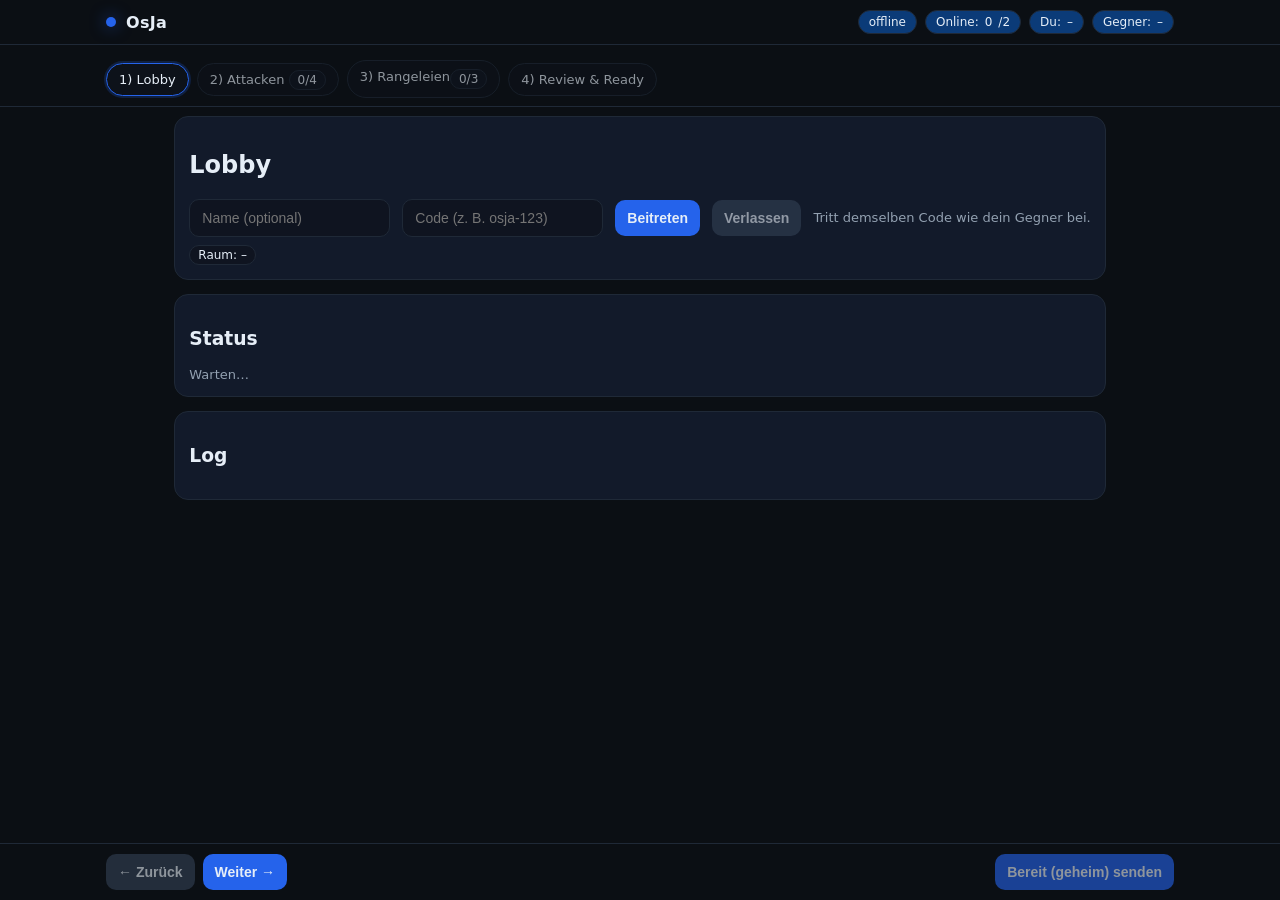
==== index.html @ 05471a97 "Update index.html" ====
<!doctype html>
<html lang="de">
<head>
  <meta charset="utf-8" />
  <meta name="viewport" content="width=device-width,initial-scale=1,viewport-fit=cover" />
  <title>OsJa – Auswahl (Step Flow, Responsive)</title>
  <script src="https://cdn.ably.com/lib/ably.min-1.js"></script>
  <style>
    :root{
      --bg:#0b0f14; --panel:#0f1420; --panel2:#121a2a; --muted:#93a1b1; --line:#1f2937;
      --ok:#86efac; --warn:#facc15; --err:#fca5a5; --primary:#2563eb; --chip:#0b3b78; --accent:#38bdf8;
      --max:1100px;
    }
    *{box-sizing:border-box}
    html,body{margin:0;background:var(--bg);color:#e6eef7;font-family:system-ui,-apple-system,Segoe UI,Roboto,Helvetica,Arial,sans-serif}
    a{color:var(--accent)}
    .app{min-height:100dvh;display:flex;flex-direction:column}
    /* Topbar */
    .topbar{position:sticky;top:0;z-index:10;background:linear-gradient(180deg,#0b0f14 0%,rgba(11,15,20,.92) 100%);border-bottom:1px solid var(--line)}
    .topwrap{display:flex;gap:12px;align-items:center;justify-content:space-between;max-width:var(--max);margin:0 auto;padding:10px 16px}
    .brand{display:flex;align-items:center;gap:10px;font-weight:700;letter-spacing:.3px}
    .dot{width:10px;height:10px;border-radius:50%;background:var(--primary);box-shadow:0 0 16px rgba(37,99,235,.6)}
    .rightbadges{display:flex;gap:8px;flex-wrap:wrap}
    .badge{display:inline-flex;align-items:center;gap:6px;padding:4px 10px;border-radius:999px;font-size:12px;background:var(--chip);border:1px solid var(--line)}
    /* Stepper / Nav */
    .stepnav{position:sticky;top:52px;z-index:9;background:linear-gradient(180deg,#0b0f14 0%,rgba(11,15,20,.92) 100%);border-bottom:1px solid var(--line)}
    .steprow{max-width:var(--max);margin:0 auto;display:flex;gap:8px;align-items:center;padding:8px 16px;overflow:auto}
    .step{flex:0 0 auto;padding:8px 12px;border:1px solid var(--line);border-radius:999px;background:#0d121a;font-size:13px;opacity:.6;cursor:pointer;white-space:nowrap}
    .step.active{opacity:1;border-color:var(--primary);box-shadow:0 0 0 2px rgba(37,99,235,.2)}
    .step.done{opacity:.9}
    /* Content screens */
    .content{flex:1;max-width:var(--max);margin:0 auto;padding:16px}
    .screen{display:none;animation:fade .15s ease}
    .screen.active{display:block}
    @keyframes fade{from{opacity:0}to{opacity:1}}
    /* Panels & controls */
    .panel{background:var(--panel2);border:1px solid var(--line);border-radius:14px;padding:14px;margin-bottom:14px}
    .row{display:flex;gap:8px;align-items:center;flex-wrap:wrap}
    input,button,select{padding:10px 12px;border-radius:10px;border:1px solid var(--line);background:var(--panel);color:#e6eef7;font-size:14px}
    button{background:var(--primary);border:0;cursor:pointer;font-weight:600}
    button.secondary{background:#334155}
    button.ghost{background:transparent;border:1px dashed var(--line)}
    button:disabled{opacity:.6;cursor:not-allowed}
    .chips{display:flex;gap:6px;flex-wrap:wrap}
    .chip{font-size:11px;padding:3px 7px;border:1px solid var(--line);border-radius:999px;background:#0b3b78}
    .pill{padding:2px 8px;border:1px solid var(--line);border-radius:999px;background:#0f1420;font-size:12px}
    .help{color:var(--muted);font-size:13px}
    /* Cards Grid */
    .filters{display:flex;gap:8px;align-items:center;margin-bottom:10px;flex-wrap:wrap;position:sticky;top:calc(52px + 42px); /* below stepper */ z-index:8;background:linear-gradient(180deg,#121a2a 0%,rgba(18,26,42,.6) 100%);padding:8px;border:1px solid var(--line);border-radius:10px}
    .grid{display:grid;grid-template-columns:repeat(auto-fill,minmax(220px,1fr));gap:8px}
    .card{background:#0d121a;border:1px solid var(--line);border-radius:12px;padding:10px;display:flex;gap:10px;align-items:flex-start}
    .card input[type="checkbox"]{margin-top:2px}
    .card .title{font-weight:700;font-size:14px}
    .card .tags{display:flex;gap:6px;flex-wrap:wrap;margin-top:4px}
    .card .desc{color:var(--muted);font-size:12px;margin-top:6px;display:none}
    .card .more{font-size:12px;color:var(--accent);cursor:pointer;margin-top:6px}
    .ok{color:var(--ok)} .warn{color:var(--warn)} .err{color:var(--err)}
    /* Footer actions for mobile */
    .footerbar{position:sticky;bottom:0;z-index:10;background:linear-gradient(0deg,#0b0f14 0%,rgba(11,15,20,.92) 100%);border-top:1px solid var(--line)}
    .footerwrap{max-width:var(--max);margin:0 auto;display:flex;gap:8px;align-items:center;justify-content:space-between;padding:10px 16px;flex-wrap:wrap}
    /* Responsive tweaks */
    @media (max-width:720px){
      .grid{grid-template-columns:repeat(auto-fill,minmax(170px,1fr))}
      input,button{font-size:13px}
    }
  </style>
</head>
<body>
<div class="app">
  <!-- Topbar -->
  <div class="topbar">
    <div class="topwrap">
      <div class="brand"><span class="dot"></span> OsJa</div>
      <div class="rightbadges">
        <span class="badge" id="status">offline</span>
        <span class="badge">Online: <span id="onlineCount">0</span>/2</span>
        <span class="badge">Du: <span id="meId">–</span></span>
        <span class="badge">Gegner: <span id="opId">–</span></span>
      </div>
    </div>
  </div>

  <!-- Stepper -->
  <div class="stepnav">
    <div class="steprow" id="stepper">
      <div class="step active" data-go="0">1) Lobby</div>
      <div class="step" data-go="1">2) Attacken <span class="pill" id="selCount">0/4</span></div>
      <div class="step" data-go="2" id="stepRangelei">3) Rangeleien <span class="pill" id="rangeleiCount">0/3</span></div>
      <div class="step" data-go="3">4) Review & Ready</div>
    </div>
  </div>

  <!-- Content -->
  <main class="content">
    <!-- Screen 0: Lobby -->
    <section class="screen active" data-step="0">
      <div class="panel">
        <h2>Lobby</h2>
        <div class="row" style="gap:12px">
          <input id="name" placeholder="Name (optional)" />
          <input id="code" placeholder="Code (z. B. osja-123)" />
          <button id="join">Beitreten</button>
          <button id="leave" class="secondary" disabled>Verlassen</button>
          <span class="help">Tritt demselben Code wie dein Gegner bei.</span>
        </div>
        <div class="row" style="margin-top:8px">
          <div class="pill">Raum: <span id="roomInfo">–</span></div>
        </div>
      </div>
      <div class="panel">
        <h3>Status</h3>
        <div id="readyState" class="help">Warten…</div>
      </div>
      <div class="panel">
        <h3>Log</h3>
        <div id="log" class="help" style="max-height:220px;overflow:auto"></div>
      </div>
    </section>

    <!-- Screen 1: Attacken -->
    <section class="screen" data-step="1">
      <div class="panel">
        <div class="row" style="justify-content:space-between">
          <h2>Attacken auswählen</h2>
          <div class="chips">
            <span class="chip" id="slotsInfo" style="display:none">VA: +2 Slots</span>
          </div>
        </div>
        <div class="filters">
          <input id="filter" placeholder="Attacken filtern…" style="flex:1" />
          <label class="row"><input type="checkbox" id="onlyPassiv"/><span>nur Passiv</span></label>
          <label class="row"><input type="checkbox" id="onlyExtra"/><span>nur Extra</span></label>
          <label class="row"><input type="checkbox" id="onlySchnell"/><span>nur Schnell</span></label>
          <button id="clearSel" class="ghost" disabled>Auswahl löschen</button>
        </div>
        <div id="attacks" class="grid"></div>
      </div>
    </section>

    <!-- Screen 2: Rangeleien (nur wenn nötig) -->
    <section class="screen" data-step="2">
      <div class="panel" id="rangeleiGate" style="display:none">
        <h2>Rangeleien</h2>
        <div class="help">Du hast <b>Immer vorbereitet</b> gewählt. Wähle genau drei Rangeleien.</div>
        <div class="filters">
          <input id="rangeleiFilter" placeholder="Rangeleien filtern…" style="flex:1" />
        </div>
        <div id="rangeleis" class="grid"></div>
      </div>
      <div class="panel" id="rangeleiHint">
        <h2>Keine Rangeleien nötig</h2>
        <div class="help">Der Schritt wird übersprungen, da <b>Immer vorbereitet</b> nicht ausgewählt ist.</div>
      </div>
    </section>

    <!-- Screen 3: Review & Ready -->
    <section class="screen" data-step="3">
      <div class="panel">
        <h2>Deine Auswahl</h2>
        <div class="row">
          <div class="pill">Attacken: <span id="reviewAttCount">0/4</span></div>
          <div class="pill">Rangeleien: <span id="reviewRanCount">0/3</span></div>
        </div>
        <div style="display:grid;grid-template-columns:1fr 1fr;gap:12px;margin-top:10px">
          <div>
            <h3>Attacken</h3>
            <ol id="reviewAtt" class="help"></ol>
          </div>
          <div>
            <h3>Rangeleien</h3>
            <ol id="reviewRan" class="help"></ol>
          </div>
        </div>
      </div>
      <div class="panel">
        <h2>Passiv-Reveal (nach beidseitigem „Bereit“)</h2>
        <div class="row" style="gap:20px">
          <div style="flex:1">
            <div class="help">Deine Passivattacken</div>
            <ol id="myPassives" class="help"></ol>
          </div>
          <div style="flex:1">
            <div class="help">Gegnerische Passivattacken</div>
            <ol id="oppPassives" class="help"></ol>
          </div>
        </div>
                </div>

              <!-- NEU: Leben bezahlen -->
      <div class="panel" id="payPanel" style="display:none">
        <h2>Leben bezahlen</h2>
        <div class="row">
          <div class="pill">Startleben: <span id="startLife">500</span></div>
          <div class="pill">Minimum behalten: 200</div></div>

        <div class="row" style="gap:12px;margin-top:8px">
          <input type="range" id="paySlider" min="0" max="300" value="0" style="flex:1">
          <input type="number" id="payInput" min="0" max="300" value="0" style="width:110px">
          <div class="pill">Du bezahlst: <span id="myPayView">0</span></div>
          <div class="pill">Du behältst: <span id="myRemainView">500</span></div>
          <button id="sendPayBtn" class="secondary" disabled>Zahlung senden</button>
        </div>

        <div class="row" style="margin-top:8px;gap:16px">
          <div class="pill">Gegner zahlt: <span id="oppPayView">–</span></div>
          <div class="pill">Startspieler: <span id="starterView">–</span></div>
        </div>

        <div class="help" style="margin-top:8px">
          Regel: Beide wählen verdeckt einen Betrag ≥0, sodass mind. 200 Leben übrig bleiben.
          Wer mehr bezahlt, beginnt – bei Gleichstand zufällig. Passivattacken werden vor dem Bezahlen offenbart.
        </div>
      </div>
    </section>
  </main>

  <!-- Footer actions -->
  <div class="footerbar">
    <div class="footerwrap">
      <div class="row">
        <button class="secondary" id="prevBtn">← Zurück</button>
        <button id="nextBtn">Weiter →</button>
      </div>
      <div class="row">
        <button id="readyBtn" disabled>Bereit (geheim) senden</button>
      </div>
    </div>
  </div>
</div>

<script>
/* ==== KONFIG ==== */
const ABLY_KEY = "3wcmYg.8GQUGA:WaFbpDvdQSDdntaxL6mBMg72Om8OcOybipf-Sbs5eRc"; // Demo – öffentlich
const CHANNEL_NS = "osja";

/* ==== Daten ==== */
const ATTACKS = [
  {n:"Alles oder nichts", d:"Wähle eine deiner nicht Xmalig- und nicht Superattacken, führe sie aus und entferne sie dann. Am Ende des nächsten gegnerischen Zuges erneut ausführen.", t:["Einmalig"]},
  {n:"Alles wird gut!", d:"Belebe zwei Monster wieder.", t:["Einmalig"]},
  {n:"Bitte extra!", d:"Kontere eine Extra-Attacke.", t:["Dreimalig","Extra","Schnell"]},
  {n:"Feuerkobold", d:"Beschwöre ein 0/50 Monster mit: Bei Beschwörung 50 Schaden an ein Ziel.", t:[]},
  {n:"Feurige Waffen", d:"Erhalte in diesem Zug 10 Wut.", t:["Einmalig","Extra"]},
  {n:"Finale", d:"150 Schaden.", t:["Einmalig"]},
  {n:"Finales Ritual", d:"Verursacht die gesamte Menge an Schaden, die du in deinem eigenen Zug in diesem Spiel erhalten hast.", t:["Einmalig"]},
  {n:"Freund der Tiere", d:"Beschwöre ein 50/50 Monster.", t:[]},
  {n:"Gedankenkontrolle", d:"Gegner verrät seine Attacken. Wähle eine davon und setze sie ein (für ihn zählt der Verbrauch).", t:[]},
  {n:"Geheime Mission", d:"90 Schaden. Nicht konterbar.", t:[]},
  {n:"Gelbe Karte", d:"100 Schaden. Ist dies genau die 2. gespielte gelbe Karte (global), stattdessen 250 Schaden.", t:["Einmalig"]},
  {n:"Geschenk des Lebens", d:"Verleihe allen freundlichen Monstern +50 Leben.", t:[]},
  {n:"Gleichheit", d:"Setze die Leben des Gegners auf deine aktuellen Leben.", t:["Nicht schnell"]},
  {n:"Hartes Training", d:"Erhalte 10 Wut.", t:[]},
  {n:"Heilung", d:"Heile 100 Leben.", t:["Super3"]},
  {n:"Immer vorbereitet", d:"Wähle vor Spielbeginn 3 Rangeleien und füge sie zu deinen Attacken hinzu.", t:["Passiv"]},
  {n:"Karnickel", d:"Beschwöre drei 0/10 Monster.", t:[]},
  {n:"Konter", d:"Kontere eine Attacke.", t:["Schnell","Super3"]},
  {n:"Langsam, aber sicher", d:"10 × (Anzahl deiner erfolgreich ausgeführten Attacken) Schaden.", t:[]},
  {n:"Lebender Baum", d:"Beschwöre ein 0/150 Monster.", t:["Super2"]},
  {n:"Lebender Schild", d:"Wähle ein freundliches Monster. Verleihe ihm Spott.", t:[]},
  {n:"Lebenslehre", d:"Verleihe einem Monster eine deiner nicht Xmalig- und nicht Superattacken.", t:[]},
  {n:"Lehren", d:"Verleihe einem Charakter die Attacke: ‚100 Schaden‘.", t:[]},
  {n:"Letzter Wille", d:"5×20 Schaden.", t:["Einmalig"]},
  {n:"Letzte Chance", d:"Wenn du das nächste Mal tödlichen Schaden bekämst: negiere ihn und heile 50.", t:["Einmalig"]},
  {n:"Meister der Magie", d:"Verursacht 30 × (Anzahl ausgelöster Geheimnisse) Schaden.", t:[]},
  {n:"Metallschild", d:"Gegnerische Attacken machen 10 Schaden weniger.", t:["Passiv"]},
  {n:"Messerstich", d:"20 Schaden.", t:["Extra"]},
  {n:"Messerwürfe", d:"4×20 Schaden.", t:[]},
  {n:"Opfer", d:"Vernichte ein freundliches Monster. Alle befreundeten Charaktere erhalten seine Leben (maximale Extraleben).", t:[]},
  {n:"Prestige", d:"Erhalte alle in diesem Spiel ausgelösten Geheimnisse.", t:["Einmalig"]},
  {n:"Schnell", d:"Verleihe einer deiner Attacken in diesem Zug ‚schnell‘.", t:["Extra","Schnell"]},
  {n:"Schneller", d:"Verleihe einer Attacke ‚schnell‘ und ‚Diese Attacke kann keinem Gegner Schaden machen‘.", t:["Extra","Zweimalig","Schnell"]},
  {n:"Schneesturm", d:"Eigener Zug: Angreifer erleidet 10. Im Gegnerzug erfolgreiche Reaktionen: Gegner erleidet 10.", t:["Passiv"]},
  {n:"Schild und Schwert", d:"Verhindere 50 Schaden. Füge 50 Schaden zu.", t:["Schnell"]},
  {n:"Sicherer Schlag", d:"90 Schaden. Schaden nicht veränderbar.", t:[]},
  {n:"Sichere und geheime Mission", d:"60 Schaden. Nicht konterbar. Schaden nicht veränderbar.", t:["Schnell"]},
  {n:"Schwertschlag", d:"100 Schaden.", t:[]},
  {n:"Seelenschlag", d:"120 Schaden. Du erleidest 50 Selbstschaden.", t:[]},
  {n:"Spiegelschild", d:"Der nächste Gegner-Schaden trifft stattdessen den Gegner.", t:["Einmalig"]},
  {n:"Verführerisches Angebot", d:"Du hast 100 Leben weniger. Du kannst 2 Attacken mehr haben.", t:["Passiv"]},
  {n:"Verrat", d:"80 Schaden.", t:["Schnell"]},
  {n:"Vorbereitung", d:"Deine nächste Schaden-Attacke verursacht +30 Schaden.", t:[]},
  {n:"Wachsames Auge", d:"Gegner verrät seine Attacken; wähle eine, sie ist 2 Züge blockiert.", t:["Einmalig","Extra","Schnell"]},
  {n:"Waffen weg!", d:"Gegner führt alle seine Attacken aus; sie haben keinen Effekt (Xmalig/Super werden verbraucht).", t:["Einmalig","Extra"]},
  {n:"Wand", d:"Beschwöre ein 0/10 Monster mit Spott. Es kann nicht angreifen.", t:["Zweimalig"]},
  {n:"Wut", d:"Deine nächste Schaden-Attacke verursacht +20 Schaden.", t:["Einmalig","Extra"]},
  {n:"Über dem Horizont", d:"Erhalte 120 Leben (erhöht maximale Leben).", t:["Einmalig","Schnell"]},
  {n:"Zauberkunststück", d:"Wähle eines von drei zufälligen Geheimnissen (Nr. 1–7).", t:[]},
  {n:"Zaubertrick", d:"Erhalte ein zufälliges Geheimnis.", t:[]},
  {n:"Zellteilung", d:"Opfere eines deiner Monster. Beschwöre ein Monster mit gleichen Leben und Attacken wie das geopferte Monster am Ende deines übernächsten Zuges zweimal.", t:[]},
  {n:"Zwei Wünsche", d:"Kontere eine Attacke.", t:["Zweimalig","Schnell"]},
  {n:"Zweite Chance", d:"Deine Einmalig-Attacken sind Zweimalig.", t:["Passiv"]},
  {n:"Zyklus des Lebens", d:"Notiere/belebe Monster mit Geboren-Marke gemäß Regel.", t:["Passiv"]}
];
const RANGELEIEN = [
  {n:"Doppelter Spott", d:"Verleihe beliebig vielen Gegnern Spott.", t:["Zweimalig","Extra"]},
  {n:"Einen Schritt voraus", d:"Kontere eine Attacke, die eine deiner Attacken kontert.", t:["Zweimalig","Extra","Schnell"]},
  {n:"Gedankenkontrolle", d:"Gegner setzt die Extra-Attacke ein: ‚Füge dir selbst 60 Schaden zu‘.", t:[]},
  {n:"Geschwindigkeitstraining", d:"Verleihe einer Attacke Schnell.", t:[]},
  {n:"Grüne Karte", d:"In diesem Spiel wurde eine gelbe Karte weniger ausgespielt.", t:["Einmalig","Extra"]},
  {n:"Grüne Wiese", d:"Nicht-eigener-Zug-Attacken machen 20 weniger Schaden.", t:["Passiv"]},
  {n:"Gutes Auge", d:"Übernimm die Kontrolle über zwei zufällige Geheimnisse.", t:["Einmalig"]},
  {n:"Heilung", d:"Heile 80 Leben.", t:["Super3"]},
  {n:"Neu geboren", d:"Setze die Leben eines Gegners auf 500.", t:["Einmalig","Extra"]},
  {n:"Ruhe", d:"Alle Attacken machen ab jetzt 30 weniger Schaden und geben 30 weniger Leben.", t:["Einmalig","Schnell"]},
  {n:"Sandsturm", d:"Füge allen Gegnern 50 Schaden zu.", t:[]},
  {n:"Schuss und Schlag", d:"Wähle x∈[3..7]. Gegner A: x×10, Gegner B: (10−x)×10.", t:[]},
  {n:"Schwertschlag", d:"80 Schaden.", t:[]},
  {n:"Wachsames Auge", d:"Gegner verrät dir seine Attacken.", t:["Einmalig","Extra"]},
  {n:"Wieder normal", d:"Zerstöre eine Passivattacke.", t:["Schnell"]}
];

/* ==== UI refs ==== */
const $ = (id)=>document.getElementById(id);
const logEl=$("log"), statusEl=$("status"), roomInfoEl=$("roomInfo"), readyStateEl=$("readyState");
const nameEl=$("name"), codeEl=$("code"), joinBtn=$("join"), leaveBtn=$("leave");
const onlineCountEl=$("onlineCount"), meIdEl=$("meId"), opIdEl=$("opId");
const attacksWrap=$("attacks"), filterEl=$("filter"), selCountEl=$("selCount"), slotsInfoEl=$("slotsInfo");
const onlyPassivEl=$("onlyPassiv"), onlyExtraEl=$("onlyExtra"), onlySchnellEl=$("onlySchnell");
const readyBtn=$("readyBtn"), clearSelBtn=$("clearSel");
const rangeleisWrap=$("rangeleis"), rangeleiFilterEl=$("rangeleiFilter"), rangeleiCountEl=$("rangeleiCount");
const oppPassivesEl=$("oppPassives"), myPassivesEl=$("myPassives");
const stepper=document.getElementById('stepper');
const reviewAtt=$("reviewAtt"), reviewRan=$("reviewRan"), reviewAttCount=$("reviewAttCount"), reviewRanCount=$("reviewRanCount");
const stepRangeleiEl=$("stepRangelei");
const nextBtn=$("nextBtn"), prevBtn=$("prevBtn");
const rangeleiGate=document.getElementById('rangeleiGate'), rangeleiHint=document.getElementById('rangeleiHint');

/* ==== State ==== */
let client=null, channel=null; let myId=null, roomCode=null;
let sel = new Set();            // Attacken
let selRangelei = new Set();    // Rangeleien
let iAmReady=false, oppReady=false;
let oppPassives=[]; let myPassives=[]; let revealed=false;
let currentStep=0;
let myStartLife = 500;
let myPay = 0;
let oppPay = null;
let myRoll = null;
let oppRoll = null;
let starter = null;
let payUiShown = false;


function log(msg, cls=""){ const d=new Date().toLocaleTimeString(); const div=document.createElement('div'); if(cls)div.classList.add(cls); div.textContent=`[${d}] ${msg}`; logEl.appendChild(div); logEl.scrollTop = logEl.scrollHeight; }
const shortId=()=>Math.random().toString(36).slice(2,7);
const collator = new Intl.Collator('de', { sensitivity: 'base' });

function hasTag(a, tag){ return (a.t||[]).includes(tag); }
function isPassiveName(name){ const a=ATTACKS.find(x=>x.n===name); return a && hasTag(a,'Passiv'); }
function allowedSlots(){
  // Basis 4; support für optionale Karte „Verführerisches Angebot“ falls später ergänzt
  return 4 + (sel.has('Verführerisches Angebot') ? 2 : 0);
}
function needsRangelei(){ return sel.has('Immer vorbereitet'); }
function hasVA(){ return sel.has('Verführerisches Angebot'); }
function computeStartLife(){ return hasVA() ? 400 : 500; } // VA: -100 Leben, +2 Slots
function maxPay(){ return Math.max(0, computeStartLife() - 200); } // mind. 200 behalten


function updateCounters(){
  selCountEl.textContent = `${sel.size}/${allowedSlots()}`;
  slotsInfoEl.style.display = sel.has('Verführerisches Angebot') ? 'inline-flex' : 'none';
  rangeleiCountEl.textContent = `${selRangelei.size}/3`;
  reviewAttCount.textContent = `${sel.size}/${allowedSlots()}`;
  reviewRanCount.textContent = `${selRangelei.size}/${needsRangelei()?3:0}`;

  // ready-button nur im letzten Schritt und wenn alles passt
  const okAttacks = sel.size === allowedSlots();
  const okRangelei = needsRangelei() ? selRangelei.size === 3 : true;
  readyBtn.disabled = !(client && !iAmReady && okAttacks && okRangelei && currentStep===3);

  clearSelBtn.disabled = iAmReady || (sel.size===0 && selRangelei.size===0);

  // Step 2 sichtbar/nutzbar?
  if(needsRangelei()){
    stepRangeleiEl.style.display='inline-flex';
    rangeleiGate.style.display='';
    rangeleiHint.style.display='none';
  }else{
    rangeleiCountEl.textContent = `0/3`;
    stepRangeleiEl.style.display='inline-flex';
    rangeleiGate.style.display='none';
    rangeleiHint.style.display='';
    selRangelei.clear();
  }
}

function renderAttackCard(a){
  const wrap=document.createElement('label'); wrap.className='card';
  const cb=document.createElement('input'); cb.type='checkbox'; cb.checked=sel.has(a.n); cb.disabled=iAmReady;
  cb.addEventListener('change',()=>{
  const wasNeeds = needsRangelei(); // Zustand VOR der Änderung

  if(cb.checked){
    if(selRangelei.has(a.n)) { cb.checked=false; log('Dieser Name ist bereits als Rangelei ausgewählt.', 'warn'); return; }
    if(sel.size >= allowedSlots()) { cb.checked=false; log('Attacken-Slots voll.', 'warn'); return; }
    sel.add(a.n);
  } else {
    sel.delete(a.n);
  }

  // WICHTIG: Wenn "Immer vorbereitet" (de)aktiviert wurde, Rangeleien sofort neu bauen
  if (a.n === 'Immer vorbereitet' && wasNeeds !== needsRangelei()) {
    if(!needsRangelei()) selRangelei.clear();
    renderRangeleis();
  }

  renderReviewLists();
  updateCounters();
});
  const box=document.createElement('div');
  const title=document.createElement('div'); title.className='title'; title.textContent=a.n;
  const tags=document.createElement('div'); tags.className='tags'; (a.t||[]).forEach(t=>{ const chip=document.createElement('span'); chip.className='chip'; chip.textContent=t; tags.appendChild(chip); });
  const desc=document.createElement('div'); desc.className='desc'; desc.textContent=a.d||'';
  const more=document.createElement('div'); more.className='more'; more.textContent='Was macht diese Attacke?';
  more.addEventListener('click',()=>{ desc.style.display = (desc.style.display==='block')? 'none':'block'; });
  box.appendChild(title); box.appendChild(tags); box.appendChild(more); box.appendChild(desc);
  wrap.appendChild(cb); wrap.appendChild(box);
  return wrap;
}

function renderAttacks(){
  const f=(filterEl.value||'').trim().toLowerCase();
  attacksWrap.innerHTML='';
  let list = ATTACKS.filter(a=>a.n.toLowerCase().includes(f));
  if(onlyPassivEl.checked) list=list.filter(a=>hasTag(a,'Passiv'));
  if(onlyExtraEl.checked) list=list.filter(a=>hasTag(a,'Extra'));
  if(onlySchnellEl.checked) list=list.filter(a=>hasTag(a,'Schnell'));
  list.sort((a,b)=>collator.compare(a.n,b.n));
  list.forEach(a=>attacksWrap.appendChild(renderAttackCard(a)));
  updateCounters();
}

function renderRangeleis(){
  const f=(rangeleiFilterEl?.value||'').trim().toLowerCase();
  rangeleisWrap.innerHTML='';
  let list = RANGELEIEN.filter(a=>a.n.toLowerCase().includes(f));
  list.sort((a,b)=>collator.compare(a.n,b.n));
  list.forEach(a=>{
    const row=document.createElement('label'); row.className='card';
    const cb=document.createElement('input'); cb.type='checkbox'; cb.checked=selRangelei.has(a.n); cb.disabled=iAmReady || !needsRangelei();
    cb.addEventListener('change',()=>{
      if(!needsRangelei()){ cb.checked=false; log('Rangeleien nur mit "Immer vorbereitet".', 'warn'); return; }
      if(cb.checked){
        if(sel.has(a.n)) { cb.checked=false; log('Dieser Name ist bereits als Attacke ausgewählt.', 'warn'); return; }
        if(selRangelei.size>=3){ cb.checked=false; log('Du kannst genau 3 Rangeleien wählen.', 'warn'); return; }
        selRangelei.add(a.n);
      } else { selRangelei.delete(a.n); }
      renderReviewLists();
      updateCounters();
    });
    const box=document.createElement('div');
    const title=document.createElement('div'); title.className='title'; title.textContent=a.n;
    const tags=document.createElement('div'); tags.className='tags'; (a.t||[]).forEach(t=>{ const chip=document.createElement('span'); chip.className='chip'; chip.textContent=t; tags.appendChild(chip); });
    const desc=document.createElement('div'); desc.className='desc'; desc.textContent=a.d||'';
    const more=document.createElement('div'); more.className='more'; more.textContent='Was macht diese Rangelei?';
    more.addEventListener('click',()=>{ desc.style.display = (desc.style.display==='block')? 'none':'block'; });
    box.appendChild(title); box.appendChild(tags); box.appendChild(more); box.appendChild(desc);
    row.appendChild(cb); row.appendChild(box);
    rangeleisWrap.appendChild(row);
  });
  updateCounters();
}

function listPassivesFromSelection(set){ return [...set].filter(isPassiveName); }

function renderReviewLists(){
  reviewAtt.innerHTML=''; reviewRan.innerHTML='';
  [...sel].sort((a,b)=>collator.compare(a,b)).forEach(n=>{ const li=document.createElement('li'); li.textContent=n; reviewAtt.appendChild(li); });
  [...selRangelei].sort((a,b)=>collator.compare(a,b)).forEach(n=>{ const li=document.createElement('li'); li.textContent=n; reviewRan.appendChild(li); });
}

/* ==== Steps ==== */
const screens=[...document.querySelectorAll('.screen')];
const stepButtons=[...document.querySelectorAll('.step')];

function gotoStep(idx){
  currentStep = Math.max(0, Math.min(idx, 3));

  // Screens/Stepper umschalten
  screens.forEach(s=>s.classList.toggle('active', Number(s.dataset.step)===currentStep));
  stepButtons.forEach((b,i)=>{
    b.classList.toggle('active', i===currentStep);
    b.classList.toggle('done', i<currentStep);
  });

  // Buttons
  prevBtn.disabled = currentStep===0;
  nextBtn.textContent = currentStep===3 ? "Fertig" : "Weiter →";

  // WICHTIG: Beim Betreten von Schritt 2 Rangeleien neu rendern
  if (currentStep === 2) renderRangeleis();

  // Review/Counter aktualisieren
  renderReviewLists();
  updateCounters();
}

stepper.addEventListener('click', (e)=>{
  const el=e.target.closest('.step'); if(!el) return;
  gotoStep(Number(el.dataset.go||0));
});

prevBtn.addEventListener('click', ()=> gotoStep(currentStep-1));
nextBtn.addEventListener('click', ()=>{
  if(currentStep===1 && needsRangelei()){
    gotoStep(2);
  }else if(currentStep===2 && !needsRangelei()){
    gotoStep(3);
  }else{
    gotoStep(Math.min(3, currentStep+1));
  }
});

/* ==== Ably / Lobby ==== */
let presencePoll=null;

async function refreshPresence(){
  if(!channel) return;
  try{
    const res = await channel.presence.get();
    const members = Array.isArray(res)? res : (res?.items||[]);
    onlineCountEl.textContent = String(members.length);
    const opp = members.find(m=>m.clientId!==myId);
    opIdEl.textContent = opp?.clientId || '–';
    oppReady = !!(opp && opp.data && opp.data.ready===true);
    readyStateEl.textContent = iAmReady && oppReady ? 'Beide bereit (Passiv-Reveal folgt)…' : iAmReady ? 'Du bist bereit. Warte auf Gegner…' : oppReady ? 'Gegner ist bereit. Wähle deine Auswahl…' : 'Warten…';
    await maybeRevealPassives();
  }catch(e){ log('Presence get Fehler: '+(e?.message||e),'err'); }
}

async function maybeRevealPassives(){
  if(revealed || !channel) return;
  try{
    const res = await channel.presence.get();
    const members = Array.isArray(res)? res : (res?.items||[]);
    const bothReady = members.length===2 && members.every(m=>m.data && m.data.ready===true);
    if(!bothReady) return;
    revealed=true;
    myPassives = listPassivesFromSelection(sel);
    await channel.publish('passives_reveal', { playerId: myId, passives: myPassives });
    renderPassivesLists();
    log('Passivattacken offenbart.', 'ok');
    showPayPanelIfReady();
  }catch(e){ log('Reveal Fehler: '+(e?.message||e),'err'); }
}

function renderPassivesLists(){
  myPassivesEl.innerHTML=''; oppPassivesEl.innerHTML='';
  myPassives.forEach(n=>{ const li=document.createElement('li'); li.textContent=n; myPassivesEl.appendChild(li); });
  oppPassives.forEach(n=>{ const li=document.createElement('li'); li.textContent=n; oppPassivesEl.appendChild(li); });
}

function updatePayViews(){
  const remain = myStartLife - myPay;
  $("myPayView").textContent = String(myPay);
  $("myRemainView").textContent = String(remain);
}

function showPayPanelIfReady(){
  // erst nach beidseitigem Ready + Passiv-Reveal anzeigen
  if (!revealed || payUiShown === true) return;
  payUiShown = true;

  myStartLife = computeStartLife();
  $("startLife").textContent = String(myStartLife);

  const m = maxPay();
  const slider = $("paySlider");
  const num = $("payInput");
  slider.max = m; num.max = m;

  myPay = Math.min(myPay, m);
  slider.value = String(myPay);
  num.value = String(myPay);

  updatePayViews();
  $("payPanel").style.display = "";
  $("sendPayBtn").disabled = false;
}

function tryResolveStarter(){
  // brauchen: meine Zahlung + Wurf + gegnerische Zahlung + Wurf
  if (myRoll == null || oppRoll == null || oppPay == null) return;

  const me = myPay;
  const op = oppPay;
  let who;

  if (me > op) who = myId;
  else if (me < op) who = 'op';
  else {
    // Gleichstand: zufällig per Roll; Fallback clientId
    if (myRoll > oppRoll) who = myId;
    else if (myRoll < oppRoll) who = 'op';
    else who = (myId < (opIdEl.textContent || '')) ? myId : 'op';
  }

  starter = who;
  const text = (who === myId) ? 'Du' : 'Gegner';
  $("starterView").textContent = text;
  log(`Startspieler: ${text}.`, 'ok');
}



function setConnected(on, code=''){
  statusEl.textContent = on ? `verbunden: ${code}` : 'offline';
  joinBtn.disabled=on; codeEl.disabled=on; nameEl.disabled=on; leaveBtn.disabled=!on;
  updateCounters();
}

async function joinRoom(){
  roomCode=(codeEl.value||'').trim().toLowerCase(); if(!roomCode||roomCode.length<3){ log('Bitte Code (>=3) eingeben.','warn'); return; }
  const baseName=(nameEl.value||localStorage.getItem('osja_name')||'player').trim(); myId=`${baseName}-${shortId()}`; meIdEl.textContent=myId; roomInfoEl.textContent=`${CHANNEL_NS}:${roomCode}`;
  localStorage.setItem('osja_name', baseName);
  client = new Ably.Realtime.Promise({ key: ABLY_KEY, clientId: myId });
  client.connection.once('connected', async ()=>{
    log('Mit Ably verbunden.','ok'); setConnected(true, roomCode);
    channel = client.channels.get(`${CHANNEL_NS}:${roomCode}`);
    channel.presence.subscribe(['enter','update','leave'], refreshPresence);
    await channel.attach();
    await channel.presence.enter({ ready:false });
    await refreshPresence();
    if(presencePoll) clearInterval(presencePoll); presencePoll=setInterval(refreshPresence, 3000);
    channel.subscribe('passives_reveal', (msg)=>{
  if(msg?.data?.playerId===myId) return; // eigene ignorieren
  oppPassives = Array.isArray(msg.data.passives)? msg.data.passives : [];
  renderPassivesLists();
  log('Gegnerische Passivattacken eingetroffen.','ok');
  showPayPanelIfReady();
});
    channel.subscribe('life_pay', (msg)=>{
  if(msg?.data?.playerId === myId) return; // eigene ignorieren
  oppPay  = Number(msg.data.pay)  || 0;
  oppRoll = Number(msg.data.roll) || 0;
  $("oppPayView").textContent = String(oppPay);
  tryResolveStarter();
});

  });
  client.connection.on((s)=>{ if(['closed','failed','suspended','disconnected'].includes(s.current)){ setConnected(false); if(presencePoll){clearInterval(presencePoll); presencePoll=null;} } });
}

async function leaveRoom(){
  try{ if(channel) await channel.presence.leave(); }catch{}
  try{ if(client) client.connection.close(); }catch{}
  if(presencePoll){clearInterval(presencePoll); presencePoll=null;}
  setConnected(false);
  roomInfoEl.textContent='–'; onlineCountEl.textContent='0'; opIdEl.textContent='–'; readyStateEl.textContent='Warten…';
  iAmReady=false; oppReady=false; revealed=false; sel.clear(); selRangelei.clear(); myPassives=[]; oppPassives=[]; renderPassivesLists();
  renderAttacks(); renderRangeleis(); renderReviewLists();
  // --- Pay-Phase vollständig zurücksetzen (Schritt 9) ---
payUiShown = false;
myStartLife = 500;
myPay = 0;
oppPay = null;
myRoll = null;
oppRoll = null;
starter = null;

const payPanelEl = document.getElementById('payPanel');
if (payPanelEl) {
  payPanelEl.style.display = 'none';
  // UI-Elemente auch zurücksetzen, falls sie schon existieren
  const sld = document.getElementById('paySlider');
  const num = document.getElementById('payInput');
  if (sld) sld.value = "0";
  if (num) num.value = "0";
  const setText = (id, v)=>{ const el=document.getElementById(id); if(el) el.textContent=v; };
  setText('myPayView',"0");
  setText('myRemainView',"500");
  setText('oppPayView',"–");
  setText('starterView',"–");
}

  log('Verlassen.'); client=null; channel=null; myId=null; roomCode=null;
  gotoStep(0);
}

/* ==== Events ==== */
$("join").addEventListener('click', joinRoom);
$("leave").addEventListener('click', leaveRoom);
filterEl.addEventListener('input', renderAttacks);
onlyPassivEl.addEventListener('change', renderAttacks);
onlyExtraEl.addEventListener('change', renderAttacks);
onlySchnellEl.addEventListener('change', renderAttacks);
$("clearSel").addEventListener('click', ()=>{ sel.clear(); selRangelei.clear(); renderAttacks(); renderRangeleis(); renderReviewLists(); });
rangeleiFilterEl?.addEventListener('input', renderRangeleis);

$("readyBtn").addEventListener('click', async ()=>{
  if(!client||!channel) return;
  const okAttacks = sel.size === allowedSlots();
  const okRangelei = needsRangelei()? selRangelei.size===3 : true;
  if(!(okAttacks && okRangelei)){ log('Bitte vollständig auswählen (Slots/Rangeleien).','warn'); return; }
  iAmReady=true;
  await channel.presence.update({ ready:true });
  document.querySelectorAll('#attacks input[type=checkbox]').forEach(cb=>cb.disabled=true);
  document.querySelectorAll('#rangeleis input[type=checkbox]').forEach(cb=>cb.disabled=true);
  readyBtn.disabled=true; $("clearSel").disabled=true;
  await refreshPresence();
});

// Leben bezahlen – UI
$("paySlider").addEventListener('input', (e)=>{
  myPay = Number(e.target.value) || 0;
  $("payInput").value = String(myPay);
  updatePayViews();
});

$("payInput").addEventListener('input', (e)=>{
  let v = Number(e.target.value);
  if (isNaN(v) || v < 0) v = 0;
  const m = maxPay();
  if (v > m) v = m;
  myPay = v;
  $("paySlider").value = String(myPay);
  updatePayViews();
});

// Leben bezahlen – senden
$("sendPayBtn").addEventListener('click', async ()=>{
  if (!channel || !revealed) { log("Noch nicht bereit für die Zahlung.", "warn"); return; }
  myRoll = Math.floor(Math.random() * 10000);  // fairer Tie-Break
  try{
    await channel.publish('life_pay', { playerId: myId, pay: myPay, roll: myRoll, startLife: myStartLife });
    $("sendPayBtn").disabled = true;
    log(`Zahlung gesendet: ${myPay} (du behältst ${myStartLife - myPay}).`, 'ok');
    tryResolveStarter();
  }catch(e){
    log('Zahlung senden fehlgeschlagen: ' + (e?.message || e), 'err');
  }
});


/* ==== Initial ==== */
renderAttacks(); renderRangeleis(); renderReviewLists(); updateCounters(); gotoStep(0);

// Cleanup
window.addEventListener('beforeunload', ()=>{ try{ if(channel) channel.presence.leave(); }catch{} try{ if(client) client.connection.close(); }catch{} });
</script>
</body>
</html>
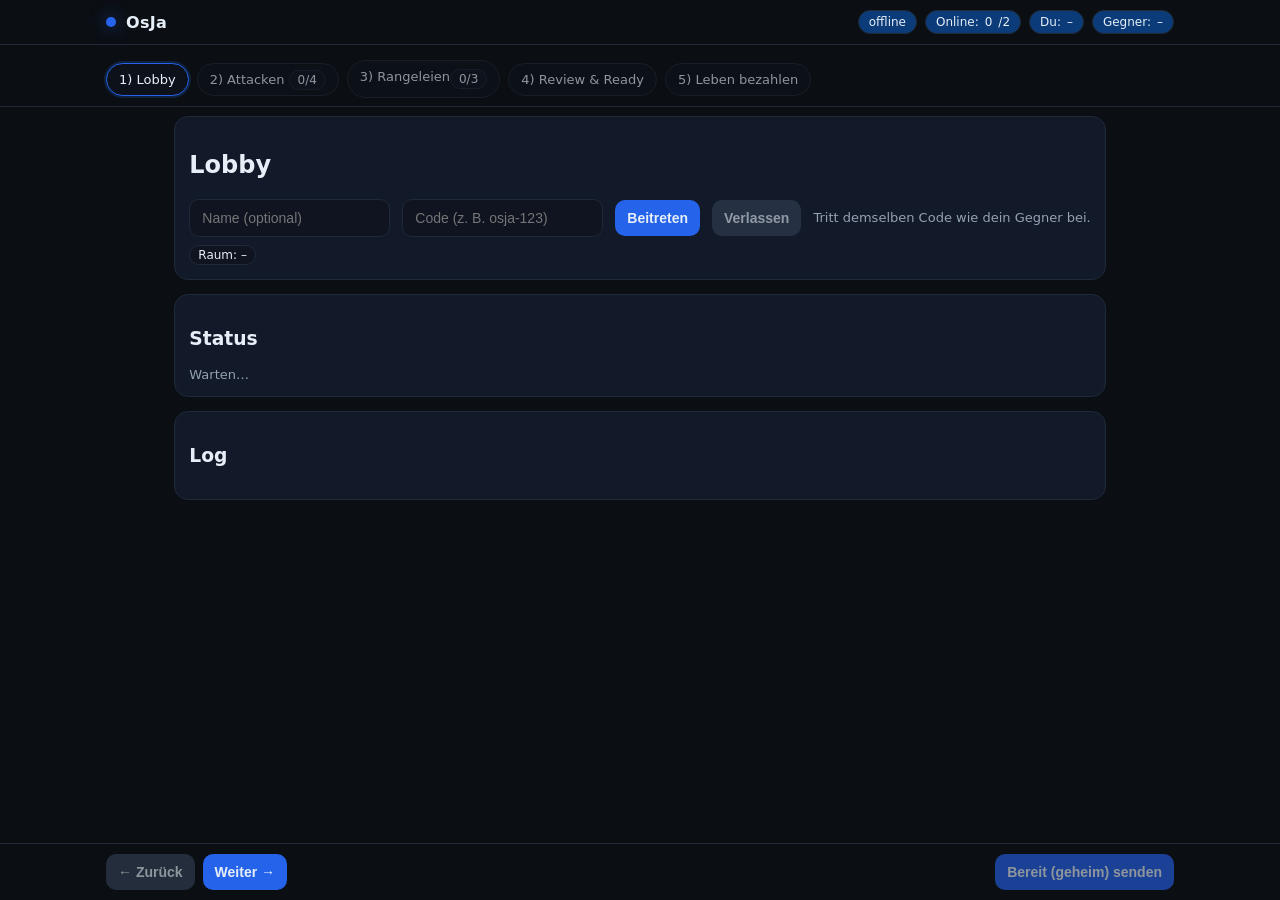
==== commit 119bffc8: "Update index.html" ====
--- a/index.html
+++ b/index.html
@@ -87,6 +87,8 @@
       <div class="step" data-go="1">2) Attacken <span class="pill" id="selCount">0/4</span></div>
       <div class="step" data-go="2" id="stepRangelei">3) Rangeleien <span class="pill" id="rangeleiCount">0/3</span></div>
       <div class="step" data-go="3">4) Review & Ready</div>
+      <!-- NEU: eigener Step -->
+      <div class="step" data-go="4">5) Leben bezahlen</div>
     </div>
   </div>
 
@@ -184,18 +186,30 @@
             <ol id="oppPassives" class="help"></ol>
           </div>
         </div>
-                </div>
-
-              <!-- NEU: Leben bezahlen -->
-      <div class="panel" id="payPanel" style="display:none">
+      </div>
+    </section>
+
+    <!-- Screen 4: Leben bezahlen (NEU eigener Step) -->
+    <section class="screen" data-step="4">
+      <div class="panel" id="payHint">
+        <h2>Leben bezahlen</h2>
+        <div class="help">
+          Dieser Schritt wird freigeschaltet, sobald <b>beide "Bereit"</b> gesendet haben und die <b>Passivattacken offenbart</b> wurden.
+        </div>
+      </div>
+
+      <div class="panel" id="payGate" style="display:none">
         <h2>Leben bezahlen</h2>
         <div class="row">
           <div class="pill">Startleben: <span id="startLife">500</span></div>
-          <div class="pill">Minimum behalten: 200</div></div>
+          <div class="pill">Minimum behalten: 200</div>
+          <div class="pill">Schrittweite: 5</div>
+        </div>
 
         <div class="row" style="gap:12px;margin-top:8px">
-          <input type="range" id="paySlider" min="0" max="300" value="0" style="flex:1">
-          <input type="number" id="payInput" min="0" max="300" value="0" style="width:110px">
+          <!-- Schrittweite 5 -->
+          <input type="range" id="paySlider" min="0" max="300" value="0" step="5" style="flex:1">
+          <input type="number" id="payInput" min="0" max="300" value="0" step="5" style="width:110px">
           <div class="pill">Du bezahlst: <span id="myPayView">0</span></div>
           <div class="pill">Du behältst: <span id="myRemainView">500</span></div>
           <button id="sendPayBtn" class="secondary" disabled>Zahlung senden</button>
@@ -207,7 +221,7 @@
         </div>
 
         <div class="help" style="margin-top:8px">
-          Regel: Beide wählen verdeckt einen Betrag ≥0, sodass mind. 200 Leben übrig bleiben.
+          Regel: Beide wählen verdeckt einen Betrag ≥0, in Schritten von <b>5</b>, sodass mind. 200 Leben übrig bleiben.
           Wer mehr bezahlt, beginnt – bei Gleichstand zufällig. Passivattacken werden vor dem Bezahlen offenbart.
         </div>
       </div>
@@ -339,22 +353,17 @@
 let starter = null;
 let payUiShown = false;
 
-
 function log(msg, cls=""){ const d=new Date().toLocaleTimeString(); const div=document.createElement('div'); if(cls)div.classList.add(cls); div.textContent=`[${d}] ${msg}`; logEl.appendChild(div); logEl.scrollTop = logEl.scrollHeight; }
 const shortId=()=>Math.random().toString(36).slice(2,7);
 const collator = new Intl.Collator('de', { sensitivity: 'base' });
 
 function hasTag(a, tag){ return (a.t||[]).includes(tag); }
 function isPassiveName(name){ const a=ATTACKS.find(x=>x.n===name); return a && hasTag(a,'Passiv'); }
-function allowedSlots(){
-  // Basis 4; support für optionale Karte „Verführerisches Angebot“ falls später ergänzt
-  return 4 + (sel.has('Verführerisches Angebot') ? 2 : 0);
-}
+function allowedSlots(){ return 4 + (sel.has('Verführerisches Angebot') ? 2 : 0); }
 function needsRangelei(){ return sel.has('Immer vorbereitet'); }
 function hasVA(){ return sel.has('Verführerisches Angebot'); }
 function computeStartLife(){ return hasVA() ? 400 : 500; } // VA: -100 Leben, +2 Slots
 function maxPay(){ return Math.max(0, computeStartLife() - 200); } // mind. 200 behalten
-
 
 function updateCounters(){
   selCountEl.textContent = `${sel.size}/${allowedSlots()}`;
@@ -363,7 +372,7 @@
   reviewAttCount.textContent = `${sel.size}/${allowedSlots()}`;
   reviewRanCount.textContent = `${selRangelei.size}/${needsRangelei()?3:0}`;
 
-  // ready-button nur im letzten Schritt und wenn alles passt
+  // ready-button nur im Review/Ready Step und wenn alles passt
   const okAttacks = sel.size === allowedSlots();
   const okRangelei = needsRangelei() ? selRangelei.size === 3 : true;
   readyBtn.disabled = !(client && !iAmReady && okAttacks && okRangelei && currentStep===3);
@@ -388,25 +397,21 @@
   const wrap=document.createElement('label'); wrap.className='card';
   const cb=document.createElement('input'); cb.type='checkbox'; cb.checked=sel.has(a.n); cb.disabled=iAmReady;
   cb.addEventListener('change',()=>{
-  const wasNeeds = needsRangelei(); // Zustand VOR der Änderung
-
-  if(cb.checked){
-    if(selRangelei.has(a.n)) { cb.checked=false; log('Dieser Name ist bereits als Rangelei ausgewählt.', 'warn'); return; }
-    if(sel.size >= allowedSlots()) { cb.checked=false; log('Attacken-Slots voll.', 'warn'); return; }
-    sel.add(a.n);
-  } else {
-    sel.delete(a.n);
-  }
-
-  // WICHTIG: Wenn "Immer vorbereitet" (de)aktiviert wurde, Rangeleien sofort neu bauen
-  if (a.n === 'Immer vorbereitet' && wasNeeds !== needsRangelei()) {
-    if(!needsRangelei()) selRangelei.clear();
-    renderRangeleis();
-  }
-
-  renderReviewLists();
-  updateCounters();
-});
+    const wasNeeds = needsRangelei(); // Zustand VOR der Änderung
+    if(cb.checked){
+      if(selRangelei.has(a.n)) { cb.checked=false; log('Dieser Name ist bereits als Rangelei ausgewählt.', 'warn'); return; }
+      if(sel.size >= allowedSlots()) { cb.checked=false; log('Attacken-Slots voll.', 'warn'); return; }
+      sel.add(a.n);
+    } else {
+      sel.delete(a.n);
+    }
+    if (a.n === 'Immer vorbereitet' && wasNeeds !== needsRangelei()) {
+      if(!needsRangelei()) selRangelei.clear();
+      renderRangeleis();
+    }
+    renderReviewLists();
+    updateCounters();
+  });
   const box=document.createElement('div');
   const title=document.createElement('div'); title.className='title'; title.textContent=a.n;
   const tags=document.createElement('div'); tags.className='tags'; (a.t||[]).forEach(t=>{ const chip=document.createElement('span'); chip.className='chip'; chip.textContent=t; tags.appendChild(chip); });
@@ -474,7 +479,7 @@
 const stepButtons=[...document.querySelectorAll('.step')];
 
 function gotoStep(idx){
-  currentStep = Math.max(0, Math.min(idx, 3));
+  currentStep = Math.max(0, Math.min(idx, 4)); // NEU: bis Step 4
 
   // Screens/Stepper umschalten
   screens.forEach(s=>s.classList.toggle('active', Number(s.dataset.step)===currentStep));
@@ -485,9 +490,9 @@
 
   // Buttons
   prevBtn.disabled = currentStep===0;
-  nextBtn.textContent = currentStep===3 ? "Fertig" : "Weiter →";
-
-  // WICHTIG: Beim Betreten von Schritt 2 Rangeleien neu rendern
+  nextBtn.textContent = currentStep===4 ? "Fertig" : "Weiter →";
+
+  // Beim Betreten von Schritt 2 Rangeleien neu rendern
   if (currentStep === 2) renderRangeleis();
 
   // Review/Counter aktualisieren
@@ -507,7 +512,7 @@
   }else if(currentStep===2 && !needsRangelei()){
     gotoStep(3);
   }else{
-    gotoStep(Math.min(3, currentStep+1));
+    gotoStep(Math.min(4, currentStep+1)); // bis zum neuen Pay-Step laufen
   }
 });
 
@@ -557,9 +562,16 @@
 }
 
 function showPayPanelIfReady(){
-  // erst nach beidseitigem Ready + Passiv-Reveal anzeigen
-  if (!revealed || payUiShown === true) return;
+  // erst nach beidseitigem Ready + Passiv-Reveal anzeigen/aktivieren
+  if (!revealed) return;
+  if (payUiShown) return;
   payUiShown = true;
+
+  // Hinweis ausblenden, Panel zeigen
+  const hint = $("payHint");
+  const gate = $("payGate");
+  if (hint) hint.style.display = "none";
+  if (gate) gate.style.display = "";
 
   myStartLife = computeStartLife();
   $("startLife").textContent = String(myStartLife);
@@ -567,19 +579,27 @@
   const m = maxPay();
   const slider = $("paySlider");
   const num = $("payInput");
-  slider.max = m; num.max = m;
-
-  myPay = Math.min(myPay, m);
+
+  // Schrittweite & Max auf 5er anpassen
+  const step = 5;
+  const max5 = Math.floor(m / step) * step;
+  slider.step = String(step);
+  num.step = String(step);
+  slider.max = String(max5);
+  num.max = String(max5);
+
+  // aktuellen Wert auf 5er clampen
+  myPay = Math.min(myPay, max5);
+  myPay = Math.floor(myPay / step) * step;
+
   slider.value = String(myPay);
   num.value = String(myPay);
 
   updatePayViews();
-  $("payPanel").style.display = "";
   $("sendPayBtn").disabled = false;
 }
 
 function tryResolveStarter(){
-  // brauchen: meine Zahlung + Wurf + gegnerische Zahlung + Wurf
   if (myRoll == null || oppRoll == null || oppPay == null) return;
 
   const me = myPay;
@@ -589,7 +609,6 @@
   if (me > op) who = myId;
   else if (me < op) who = 'op';
   else {
-    // Gleichstand: zufällig per Roll; Fallback clientId
     if (myRoll > oppRoll) who = myId;
     else if (myRoll < oppRoll) who = 'op';
     else who = (myId < (opIdEl.textContent || '')) ? myId : 'op';
@@ -600,8 +619,6 @@
   $("starterView").textContent = text;
   log(`Startspieler: ${text}.`, 'ok');
 }
-
-
 
 function setConnected(on, code=''){
   statusEl.textContent = on ? `verbunden: ${code}` : 'offline';
@@ -622,20 +639,22 @@
     await channel.presence.enter({ ready:false });
     await refreshPresence();
     if(presencePoll) clearInterval(presencePoll); presencePoll=setInterval(refreshPresence, 3000);
+
     channel.subscribe('passives_reveal', (msg)=>{
-  if(msg?.data?.playerId===myId) return; // eigene ignorieren
-  oppPassives = Array.isArray(msg.data.passives)? msg.data.passives : [];
-  renderPassivesLists();
-  log('Gegnerische Passivattacken eingetroffen.','ok');
-  showPayPanelIfReady();
-});
+      if(msg?.data?.playerId===myId) return; // eigene ignorieren
+      oppPassives = Array.isArray(msg.data.passives)? msg.data.passives : [];
+      renderPassivesLists();
+      log('Gegnerische Passivattacken eingetroffen.','ok');
+      showPayPanelIfReady();
+    });
+
     channel.subscribe('life_pay', (msg)=>{
-  if(msg?.data?.playerId === myId) return; // eigene ignorieren
-  oppPay  = Number(msg.data.pay)  || 0;
-  oppRoll = Number(msg.data.roll) || 0;
-  $("oppPayView").textContent = String(oppPay);
-  tryResolveStarter();
-});
+      if(msg?.data?.playerId === myId) return; // eigene ignorieren
+      oppPay  = Number(msg.data.pay)  || 0;
+      oppRoll = Number(msg.data.roll) || 0;
+      $("oppPayView").textContent = String(oppPay);
+      tryResolveStarter();
+    });
 
   });
   client.connection.on((s)=>{ if(['closed','failed','suspended','disconnected'].includes(s.current)){ setConnected(false); if(presencePoll){clearInterval(presencePoll); presencePoll=null;} } });
@@ -649,31 +668,33 @@
   roomInfoEl.textContent='–'; onlineCountEl.textContent='0'; opIdEl.textContent='–'; readyStateEl.textContent='Warten…';
   iAmReady=false; oppReady=false; revealed=false; sel.clear(); selRangelei.clear(); myPassives=[]; oppPassives=[]; renderPassivesLists();
   renderAttacks(); renderRangeleis(); renderReviewLists();
-  // --- Pay-Phase vollständig zurücksetzen (Schritt 9) ---
-payUiShown = false;
-myStartLife = 500;
-myPay = 0;
-oppPay = null;
-myRoll = null;
-oppRoll = null;
-starter = null;
-
-const payPanelEl = document.getElementById('payPanel');
-if (payPanelEl) {
-  payPanelEl.style.display = 'none';
-  // UI-Elemente auch zurücksetzen, falls sie schon existieren
+
+  // Pay-Phase vollständig zurücksetzen
+  payUiShown = false;
+  myStartLife = 500;
+  myPay = 0;
+  oppPay = null;
+  myRoll = null;
+  oppRoll = null;
+  starter = null;
+
+  const payHintEl = document.getElementById('payHint');
+  const payGateEl = document.getElementById('payGate');
+  if (payHintEl) payHintEl.style.display = '';
+  if (payGateEl) payGateEl.style.display = 'none';
+
   const sld = document.getElementById('paySlider');
   const num = document.getElementById('payInput');
-  if (sld) sld.value = "0";
-  if (num) num.value = "0";
+  if (sld) { sld.value = "0"; sld.max="300"; sld.step="5"; }
+  if (num) { num.value = "0"; num.max="300"; num.step="5"; }
   const setText = (id, v)=>{ const el=document.getElementById(id); if(el) el.textContent=v; };
   setText('myPayView',"0");
   setText('myRemainView',"500");
   setText('oppPayView',"–");
   setText('starterView',"–");
-}
-
-  log('Verlassen.'); client=null; channel=null; myId=null; roomCode=null;
+
+  log('Verlassen.');
+  client=null; channel=null; myId=null; roomCode=null;
   gotoStep(0);
 }
 
@@ -700,25 +721,37 @@
   await refreshPresence();
 });
 
-// Leben bezahlen – UI
-$("paySlider").addEventListener('input', (e)=>{
-  myPay = Number(e.target.value) || 0;
+// Leben bezahlen – UI (5er Schritte)
+$("paySlider")?.addEventListener('input', (e)=>{
+  const step = 5;
+  let v = Number(e.target.value) || 0;
+  v = Math.round(v / step) * step;
+  // clamp auf Max (ist bereits 5er)
+  const max5 = Number(e.target.max) || 0;
+  if (v > max5) v = max5;
+  myPay = v;
   $("payInput").value = String(myPay);
   updatePayViews();
 });
 
-$("payInput").addEventListener('input', (e)=>{
+$("payInput")?.addEventListener('input', (e)=>{
+  const step = 5;
   let v = Number(e.target.value);
   if (isNaN(v) || v < 0) v = 0;
-  const m = maxPay();
-  if (v > m) v = m;
+  const maxAttr = Number(e.target.max) || maxPay();
+  v = Math.min(v, maxAttr);
+  // auf 5er runden
+  v = Math.round(v / step) * step;
+  // nochmal clampen falls Rundung > max
+  if (v > maxAttr) v = maxAttr - (maxAttr % step);
+  if (v < 0) v = 0;
   myPay = v;
   $("paySlider").value = String(myPay);
   updatePayViews();
 });
 
 // Leben bezahlen – senden
-$("sendPayBtn").addEventListener('click', async ()=>{
+$("sendPayBtn")?.addEventListener('click', async ()=>{
   if (!channel || !revealed) { log("Noch nicht bereit für die Zahlung.", "warn"); return; }
   myRoll = Math.floor(Math.random() * 10000);  // fairer Tie-Break
   try{
@@ -731,7 +764,6 @@
   }
 });
 
-
 /* ==== Initial ==== */
 renderAttacks(); renderRangeleis(); renderReviewLists(); updateCounters(); gotoStep(0);
 
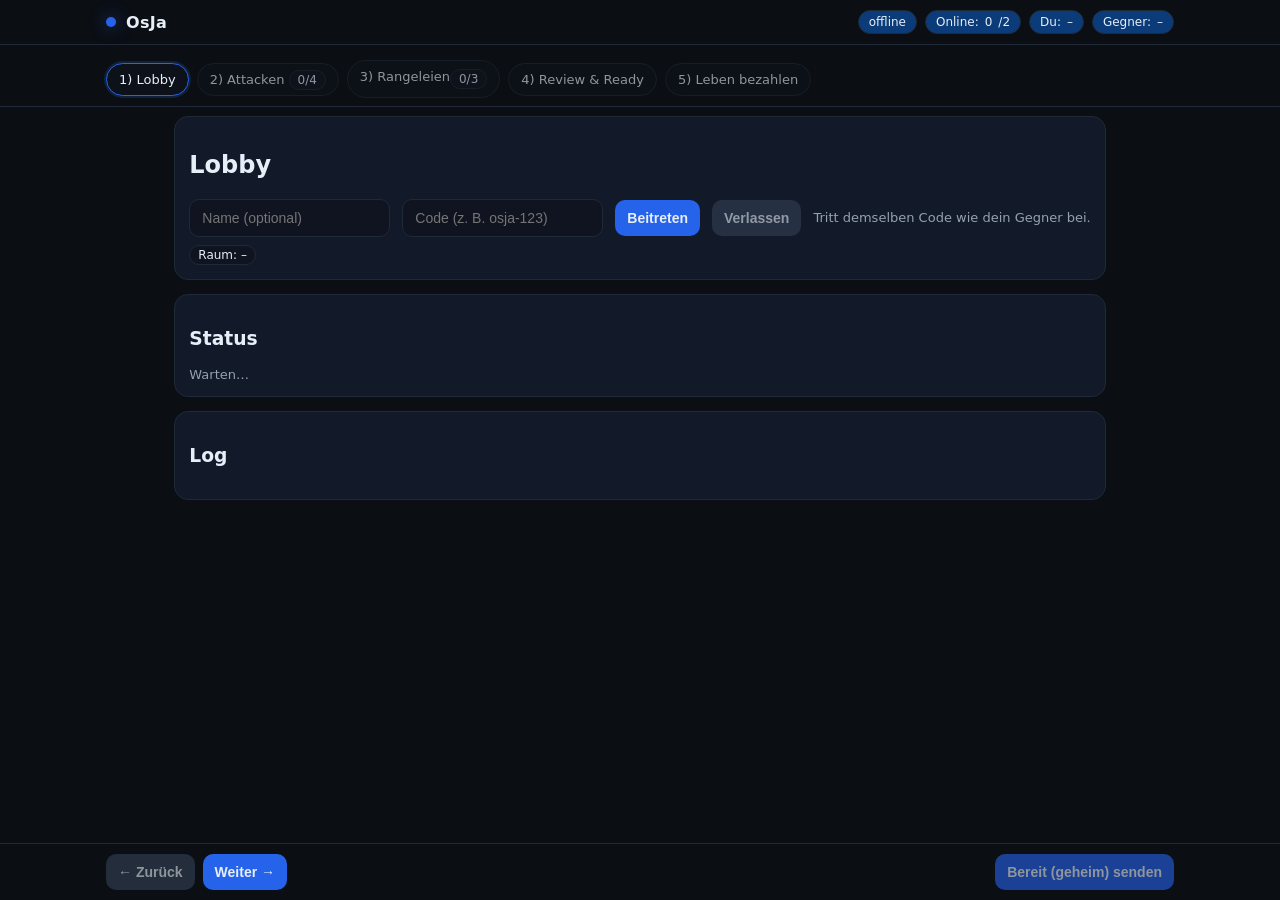
==== commit 3f23aba5: "Update index.html" ====
--- a/index.html
+++ b/index.html
@@ -46,7 +46,7 @@
     .pill{padding:2px 8px;border:1px solid var(--line);border-radius:999px;background:#0f1420;font-size:12px}
     .help{color:var(--muted);font-size:13px}
     /* Cards Grid */
-    .filters{display:flex;gap:8px;align-items:center;margin-bottom:10px;flex-wrap:wrap;position:sticky;top:calc(52px + 42px); /* below stepper */ z-index:8;background:linear-gradient(180deg,#121a2a 0%,rgba(18,26,42,.6) 100%);padding:8px;border:1px solid var(--line);border-radius:10px}
+    .filters{display:flex;gap:8px;align-items:center;margin-bottom:10px;flex-wrap:wrap;position:sticky;top:calc(52px + 42px); z-index:8;background:linear-gradient(180deg,#121a2a 0%,rgba(18,26,42,.6) 100%);padding:8px;border:1px solid var(--line);border-radius:10px}
     .grid{display:grid;grid-template-columns:repeat(auto-fill,minmax(220px,1fr));gap:8px}
     .card{background:#0d121a;border:1px solid var(--line);border-radius:12px;padding:10px;display:flex;gap:10px;align-items:flex-start}
     .card input[type="checkbox"]{margin-top:2px}
@@ -87,7 +87,6 @@
       <div class="step" data-go="1">2) Attacken <span class="pill" id="selCount">0/4</span></div>
       <div class="step" data-go="2" id="stepRangelei">3) Rangeleien <span class="pill" id="rangeleiCount">0/3</span></div>
       <div class="step" data-go="3">4) Review & Ready</div>
-      <!-- NEU: eigener Step -->
       <div class="step" data-go="4">5) Leben bezahlen</div>
     </div>
   </div>
@@ -139,7 +138,7 @@
       </div>
     </section>
 
-    <!-- Screen 2: Rangeleien (nur wenn nötig) -->
+    <!-- Screen 2: Rangeleien -->
     <section class="screen" data-step="2">
       <div class="panel" id="rangeleiGate" style="display:none">
         <h2>Rangeleien</h2>
@@ -189,7 +188,7 @@
       </div>
     </section>
 
-    <!-- Screen 4: Leben bezahlen (NEU eigener Step) -->
+    <!-- Screen 4: Leben bezahlen -->
     <section class="screen" data-step="4">
       <div class="panel" id="payHint">
         <h2>Leben bezahlen</h2>
@@ -207,7 +206,6 @@
         </div>
 
         <div class="row" style="gap:12px;margin-top:8px">
-          <!-- Schrittweite 5 -->
           <input type="range" id="paySlider" min="0" max="300" value="0" step="5" style="flex:1">
           <input type="number" id="payInput" min="0" max="300" value="0" step="5" style="width:110px">
           <div class="pill">Du bezahlst: <span id="myPayView">0</span></div>
@@ -338,10 +336,14 @@
 const nextBtn=$("nextBtn"), prevBtn=$("prevBtn");
 const rangeleiGate=document.getElementById('rangeleiGate'), rangeleiHint=document.getElementById('rangeleiHint');
 
-/* ==== State ==== */
+// ... deine State-Variablen ...
+let switchingToBattle = false;   // ich wechsle jetzt nach battle.html
+let oppSwitchingToBattle = false; // Gegner wechselt nach battle.html (Signal empfangen)
+let lastOppId = null;
+let hadOpponent = false;
 let client=null, channel=null; let myId=null, roomCode=null;
-let sel = new Set();            // Attacken
-let selRangelei = new Set();    // Rangeleien
+let sel = new Set();
+let selRangelei = new Set();
 let iAmReady=false, oppReady=false;
 let oppPassives=[]; let myPassives=[]; let revealed=false;
 let currentStep=0;
@@ -393,11 +395,53 @@
   }
 }
 
+/* ====== NEU: GameState bauen & speichern ====== */
+function buildGameState() {
+  return {
+    roomCode,
+    myId,
+    oppId: (opIdEl.textContent || '–'),
+    selections: {
+      attacks: [...sel],
+      rangeleis: [...selRangelei]
+    },
+    passives: {
+      me: [...myPassives],
+      opp: [...oppPassives]
+    },
+    life: {
+      myStartLife,
+      myPay,
+      oppPay,
+      starter: starter === myId ? 'me' : (starter ? 'opp' : null)
+    },
+    timestamp: Date.now()
+  };
+}
+function saveGameStateAndGo() {
+  const state = buildGameState();
+  const key = `osja_game_${roomCode || 'default'}`;
+  sessionStorage.setItem(key, JSON.stringify(state));
+
+  // --- NEU: Markiere "ich wechsle" & sag dem Gegner Bescheid
+  switchingToBattle = true;
+  try {
+    channel?.publish('battle_starting', { playerId: myId, room: roomCode, ts: Date.now() });
+    // Optional, nice-to-have: Presence-Statusphase updaten (kein Leave!)
+    channel?.presence.update({ ready: true, phase: 'battle' }).catch(()=>{});
+  } catch {}
+
+  const q = roomCode ? `?room=${encodeURIComponent(roomCode)}` : '';
+  window.location.href = `battle.html${q}`;
+}
+
+/* ====== Ende NEU ====== */
+
 function renderAttackCard(a){
   const wrap=document.createElement('label'); wrap.className='card';
   const cb=document.createElement('input'); cb.type='checkbox'; cb.checked=sel.has(a.n); cb.disabled=iAmReady;
   cb.addEventListener('change',()=>{
-    const wasNeeds = needsRangelei(); // Zustand VOR der Änderung
+    const wasNeeds = needsRangelei();
     if(cb.checked){
       if(selRangelei.has(a.n)) { cb.checked=false; log('Dieser Name ist bereits als Rangelei ausgewählt.', 'warn'); return; }
       if(sel.size >= allowedSlots()) { cb.checked=false; log('Attacken-Slots voll.', 'warn'); return; }
@@ -479,25 +523,22 @@
 const stepButtons=[...document.querySelectorAll('.step')];
 
 function gotoStep(idx){
-  currentStep = Math.max(0, Math.min(idx, 4)); // NEU: bis Step 4
-
-  // Screens/Stepper umschalten
+  currentStep = Math.max(0, Math.min(idx, 4));
+
   screens.forEach(s=>s.classList.toggle('active', Number(s.dataset.step)===currentStep));
   stepButtons.forEach((b,i)=>{
     b.classList.toggle('active', i===currentStep);
     b.classList.toggle('done', i<currentStep);
   });
 
-  // Buttons
   prevBtn.disabled = currentStep===0;
   nextBtn.textContent = currentStep===4 ? "Fertig" : "Weiter →";
 
-  // Beim Betreten von Schritt 2 Rangeleien neu rendern
   if (currentStep === 2) renderRangeleis();
 
-  // Review/Counter aktualisieren
   renderReviewLists();
   updateCounters();
+  updateBattleStartCta(); // NEU: Button-Zustand im letzten Step prüfen
 }
 
 stepper.addEventListener('click', (e)=>{
@@ -506,14 +547,41 @@
 });
 
 prevBtn.addEventListener('click', ()=> gotoStep(currentStep-1));
+
+/* ====== NEU: CTA im Pay-Step ====== */
+function updateBattleStartCta() {
+  if (currentStep !== 4) return;
+  if (starter) {
+    nextBtn.textContent = "Kampf beginnen";
+    nextBtn.disabled = false;
+  } else {
+    nextBtn.textContent = "Fertig";
+    nextBtn.disabled = true;
+  }
+}
+/* ====== Ende NEU ====== */
+
 nextBtn.addEventListener('click', ()=>{
-  if(currentStep===1 && needsRangelei()){
-    gotoStep(2);
-  }else if(currentStep===2 && !needsRangelei()){
-    gotoStep(3);
-  }else{
-    gotoStep(Math.min(4, currentStep+1)); // bis zum neuen Pay-Step laufen
+  if (currentStep < 4) {
+    if(currentStep===1 && needsRangelei()){
+      gotoStep(2);
+    }else if(currentStep===2 && !needsRangelei()){
+      gotoStep(3);
+    }else{
+      gotoStep(Math.min(4, currentStep+1));
+    }
+    return;
   }
+
+  // Step 4: Start nur, wenn Starter feststeht
+  if (!starter) {
+    log("Der Starter steht noch nicht fest. Bitte beide Beträge senden/abwarten.", "warn");
+    updateBattleStartCta();
+    return;
+  }
+
+  // Speichern & weiterleiten
+  saveGameStateAndGo();
 });
 
 /* ==== Ably / Lobby ==== */
@@ -525,10 +593,27 @@
     const res = await channel.presence.get();
     const members = Array.isArray(res)? res : (res?.items||[]);
     onlineCountEl.textContent = String(members.length);
+
     const opp = members.find(m=>m.clientId!==myId);
-    opIdEl.textContent = opp?.clientId || '–';
+    const oppId = opp?.clientId || null;
+
+    opIdEl.textContent = oppId || '–';
+
     oppReady = !!(opp && opp.data && opp.data.ready===true);
-    readyStateEl.textContent = iAmReady && oppReady ? 'Beide bereit (Passiv-Reveal folgt)…' : iAmReady ? 'Du bist bereit. Warte auf Gegner…' : oppReady ? 'Gegner ist bereit. Wähle deine Auswahl…' : 'Warten…';
+    readyStateEl.textContent =
+      iAmReady && oppReady ? 'Beide bereit (Passiv-Reveal folgt)…'
+      : iAmReady ? 'Du bist bereit. Warte auf Gegner…'
+      : oppReady ? 'Gegner ist bereit. Wähle deine Auswahl…'
+      : 'Warten…';
+
+    if (hadOpponent && !oppId) {
+      await resetAfterOppLeave();
+      return;
+    }
+    if (oppId) {
+      hadOpponent = true;
+      lastOppId = oppId;
+    }
     await maybeRevealPassives();
   }catch(e){ log('Presence get Fehler: '+(e?.message||e),'err'); }
 }
@@ -562,12 +647,10 @@
 }
 
 function showPayPanelIfReady(){
-  // erst nach beidseitigem Ready + Passiv-Reveal anzeigen/aktivieren
   if (!revealed) return;
   if (payUiShown) return;
   payUiShown = true;
 
-  // Hinweis ausblenden, Panel zeigen
   const hint = $("payHint");
   const gate = $("payGate");
   if (hint) hint.style.display = "none";
@@ -580,7 +663,6 @@
   const slider = $("paySlider");
   const num = $("payInput");
 
-  // Schrittweite & Max auf 5er anpassen
   const step = 5;
   const max5 = Math.floor(m / step) * step;
   slider.step = String(step);
@@ -588,7 +670,6 @@
   slider.max = String(max5);
   num.max = String(max5);
 
-  // aktuellen Wert auf 5er clampen
   myPay = Math.min(myPay, max5);
   myPay = Math.floor(myPay / step) * step;
 
@@ -597,6 +678,8 @@
 
   updatePayViews();
   $("sendPayBtn").disabled = false;
+
+  updateBattleStartCta(); // NEU
 }
 
 function tryResolveStarter(){
@@ -618,6 +701,7 @@
   const text = (who === myId) ? 'Du' : 'Gegner';
   $("starterView").textContent = text;
   log(`Startspieler: ${text}.`, 'ok');
+  updateBattleStartCta(); // NEU
 }
 
 function setConnected(on, code=''){
@@ -641,7 +725,7 @@
     if(presencePoll) clearInterval(presencePoll); presencePoll=setInterval(refreshPresence, 3000);
 
     channel.subscribe('passives_reveal', (msg)=>{
-      if(msg?.data?.playerId===myId) return; // eigene ignorieren
+      if(msg?.data?.playerId===myId) return;
       oppPassives = Array.isArray(msg.data.passives)? msg.data.passives : [];
       renderPassivesLists();
       log('Gegnerische Passivattacken eingetroffen.','ok');
@@ -649,12 +733,26 @@
     });
 
     channel.subscribe('life_pay', (msg)=>{
-      if(msg?.data?.playerId === myId) return; // eigene ignorieren
+      if(msg?.data?.playerId === myId) return;
       oppPay  = Number(msg.data.pay)  || 0;
       oppRoll = Number(msg.data.roll) || 0;
       $("oppPayView").textContent = String(oppPay);
       tryResolveStarter();
     });
+
+    channel.subscribe('battle_starting', (msg)=>{
+  if (msg?.data?.playerId === myId) return; // meine eigene Nachricht ignorieren
+  oppSwitchingToBattle = true;
+  log('Gegner wechselt in den Kampf…', 'ok');
+
+  // Wenn bei uns schon alles ready ist (Passiv-Reveal erfolgt + Starter bestimmt),
+  // kannst du hier sogar automatisch mitwechseln:
+  if (revealed && starter) {
+    // nur speichern, nicht erneut publishen (Flag setzt saveGameStateAndGo)
+    saveGameStateAndGo();
+  }
+});
+
 
   });
   client.connection.on((s)=>{ if(['closed','failed','suspended','disconnected'].includes(s.current)){ setConnected(false); if(presencePoll){clearInterval(presencePoll); presencePoll=null;} } });
@@ -669,7 +767,6 @@
   iAmReady=false; oppReady=false; revealed=false; sel.clear(); selRangelei.clear(); myPassives=[]; oppPassives=[]; renderPassivesLists();
   renderAttacks(); renderRangeleis(); renderReviewLists();
 
-  // Pay-Phase vollständig zurücksetzen
   payUiShown = false;
   myStartLife = 500;
   myPay = 0;
@@ -697,6 +794,57 @@
   client=null; channel=null; myId=null; roomCode=null;
   gotoStep(0);
 }
+
+async function resetAfterOppLeave(){
+  try { if (channel) await channel.presence.update({ ready:false }); } catch {}
+
+  log('Gegner hat die Lobby verlassen – alles wird zurückgesetzt.', 'warn');
+
+  iAmReady=false; oppReady=false; revealed=false;
+  sel.clear(); selRangelei.clear();
+  myPassives=[]; oppPassives=[];
+  renderPassivesLists();
+
+  document.querySelectorAll('#attacks input[type=checkbox]').forEach(cb=>cb.disabled=false);
+  document.querySelectorAll('#rangeleis input[type=checkbox]').forEach(cb=>cb.disabled=false);
+  readyBtn.disabled=true; clearSelBtn.disabled=true;
+
+  filterEl.value=''; rangeleiFilterEl && (rangeleiFilterEl.value='');
+  renderAttacks(); renderRangeleis(); renderReviewLists();
+  updateCounters();
+
+  payUiShown = false;
+  myStartLife = 500;
+  myPay = 0;
+  oppPay = null;
+  myRoll = null;
+  oppRoll = null;
+  starter = null;
+
+  const payHintEl = document.getElementById('payHint');
+  const payGateEl = document.getElementById('payGate');
+  if (payHintEl) payHintEl.style.display = '';
+  if (payGateEl) payGateEl.style.display = 'none';
+
+  const sld = document.getElementById('paySlider');
+  const num = document.getElementById('payInput');
+  if (sld) { sld.value="0"; sld.max="300"; }
+  if (num) { num.value="0"; num.max="300"; }
+  const setText = (id, v)=>{ const el=document.getElementById(id); if(el) el.textContent=v; };
+  setText('startLife', "500");
+  setText('myPayView',"0");
+  setText('myRemainView',"500");
+  setText('oppPayView',"–");
+  setText('starterView',"–");
+
+  opIdEl.textContent = '–';
+  hadOpponent = false;
+  lastOppId = null;
+
+  gotoStep(0);
+  readyStateEl.textContent = 'Warten…';
+}
+
 
 /* ==== Events ==== */
 $("join").addEventListener('click', joinRoom);
@@ -726,7 +874,6 @@
   const step = 5;
   let v = Number(e.target.value) || 0;
   v = Math.round(v / step) * step;
-  // clamp auf Max (ist bereits 5er)
   const max5 = Number(e.target.max) || 0;
   if (v > max5) v = max5;
   myPay = v;
@@ -740,9 +887,7 @@
   if (isNaN(v) || v < 0) v = 0;
   const maxAttr = Number(e.target.max) || maxPay();
   v = Math.min(v, maxAttr);
-  // auf 5er runden
   v = Math.round(v / step) * step;
-  // nochmal clampen falls Rundung > max
   if (v > maxAttr) v = maxAttr - (maxAttr % step);
   if (v < 0) v = 0;
   myPay = v;
@@ -753,7 +898,7 @@
 // Leben bezahlen – senden
 $("sendPayBtn")?.addEventListener('click', async ()=>{
   if (!channel || !revealed) { log("Noch nicht bereit für die Zahlung.", "warn"); return; }
-  myRoll = Math.floor(Math.random() * 10000);  // fairer Tie-Break
+  myRoll = Math.floor(Math.random() * 10000);
   try{
     await channel.publish('life_pay', { playerId: myId, pay: myPay, roll: myRoll, startLife: myStartLife });
     $("sendPayBtn").disabled = true;
@@ -768,7 +913,21 @@
 renderAttacks(); renderRangeleis(); renderReviewLists(); updateCounters(); gotoStep(0);
 
 // Cleanup
-window.addEventListener('beforeunload', ()=>{ try{ if(channel) channel.presence.leave(); }catch{} try{ if(client) client.connection.close(); }catch{} });
+window.addEventListener('beforeunload', ()=>{
+  try {
+    if (channel) {
+      // WICHTIG: Beim Wechsel in den Kampf NICHT aktiv leaven,
+      // sonst triggert das beim Gegner sofort den Reset.
+      if (!switchingToBattle) {
+        channel.presence.leave().catch(()=>{});
+      } else {
+        // Optional: Phase setzen (s. oben). Kein Leave!
+        channel.presence.update({ ready:true, phase:'battle' }).catch(()=>{});
+      }
+    }
+  } catch {}
+  try { if (client) client.connection.close(); } catch {}
+});
 </script>
 </body>
 </html>
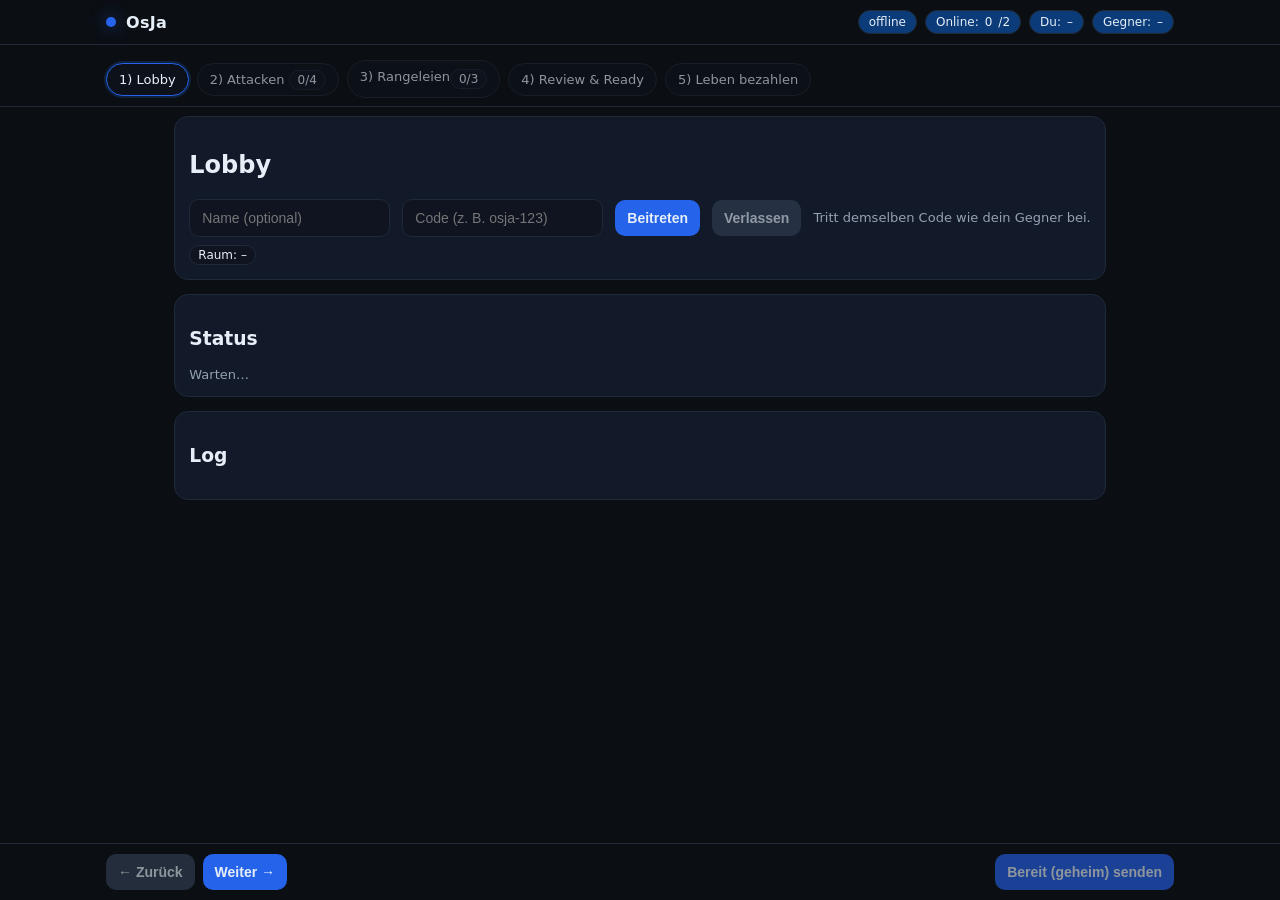
==== commit 657dd09b: "Update index.html" ====
--- a/index.html
+++ b/index.html
@@ -320,6 +320,7 @@
   {n:"Wieder normal", d:"Zerstöre eine Passivattacke.", t:["Schnell"]}
 ];
 
+const ALL_CARDS = [...ATTACKS, ...RANGELEIEN];
 /* ==== UI refs ==== */
 const $ = (id)=>document.getElementById(id);
 const logEl=$("log"), statusEl=$("status"), roomInfoEl=$("roomInfo"), readyStateEl=$("readyState");
@@ -360,7 +361,10 @@
 const collator = new Intl.Collator('de', { sensitivity: 'base' });
 
 function hasTag(a, tag){ return (a.t||[]).includes(tag); }
-function isPassiveName(name){ const a=ATTACKS.find(x=>x.n===name); return a && hasTag(a,'Passiv'); }
+function isPassiveName(name){
+  const a = ALL_CARDS.find(x => x.n === name);
+  return a && hasTag(a, 'Passiv');
+}
 function allowedSlots(){ return 4 + (sel.has('Verführerisches Angebot') ? 2 : 0); }
 function needsRangelei(){ return sel.has('Immer vorbereitet'); }
 function hasVA(){ return sel.has('Verführerisches Angebot'); }
@@ -510,7 +514,9 @@
   updateCounters();
 }
 
-function listPassivesFromSelection(set){ return [...set].filter(isPassiveName); }
+function listPassivesFromSelection(){
+  return [...sel, ...selRangelei].filter(isPassiveName);
+}
 
 function renderReviewLists(){
   reviewAtt.innerHTML=''; reviewRan.innerHTML='';
@@ -626,7 +632,7 @@
     const bothReady = members.length===2 && members.every(m=>m.data && m.data.ready===true);
     if(!bothReady) return;
     revealed=true;
-    myPassives = listPassivesFromSelection(sel);
+    myPassives = listPassivesFromSelection();
     await channel.publish('passives_reveal', { playerId: myId, passives: myPassives });
     renderPassivesLists();
     log('Passivattacken offenbart.', 'ok');
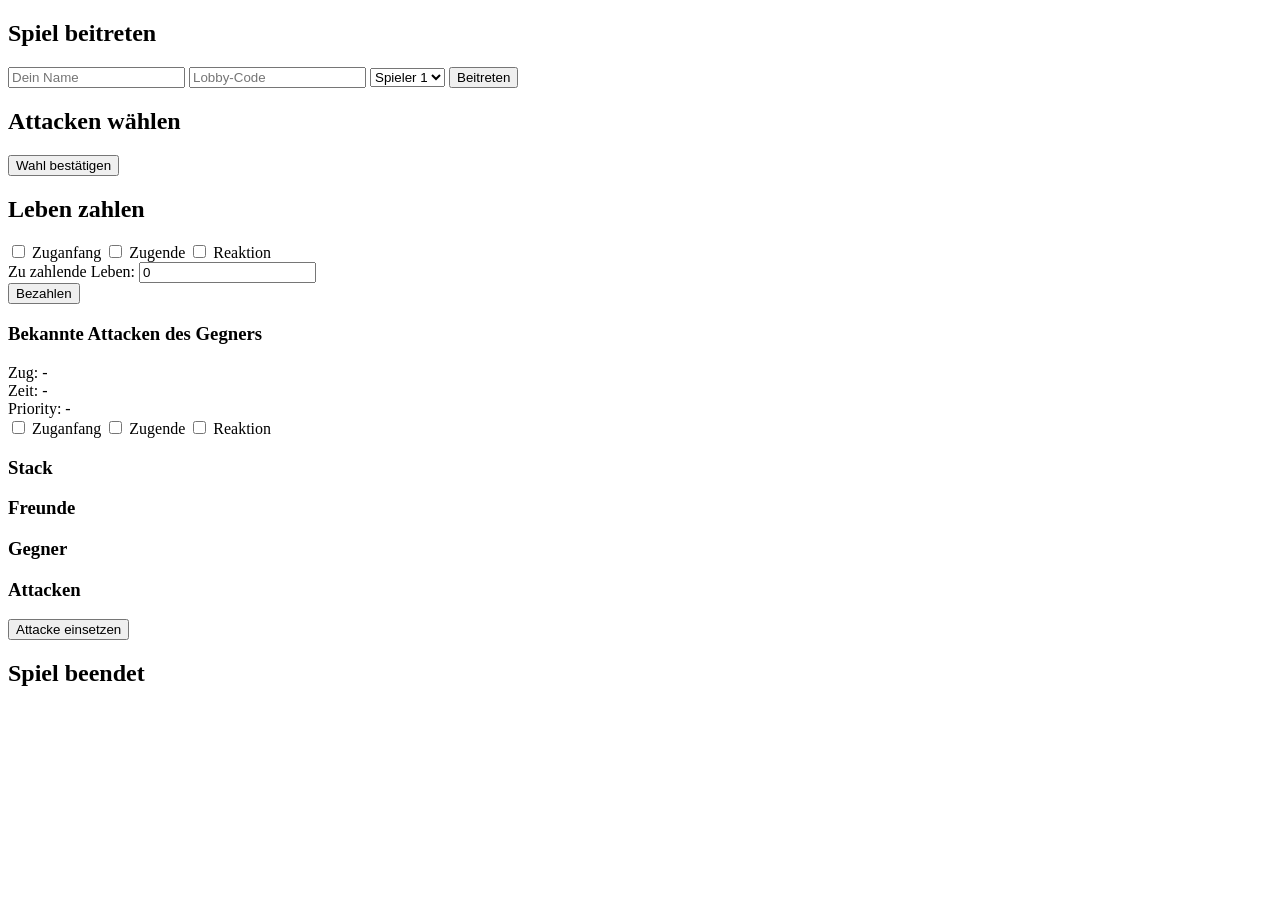
==== commit cde57513: "Create index.html" ====
--- a/index.html
+++ b/index.html
@@ -1,939 +1,97 @@
 <!doctype html>
 <html lang="de">
 <head>
-  <meta charset="utf-8" />
-  <meta name="viewport" content="width=device-width,initial-scale=1,viewport-fit=cover" />
-  <title>OsJa – Auswahl (Step Flow, Responsive)</title>
-  <script src="https://cdn.ably.com/lib/ably.min-1.js"></script>
-  <style>
-    :root{
-      --bg:#0b0f14; --panel:#0f1420; --panel2:#121a2a; --muted:#93a1b1; --line:#1f2937;
-      --ok:#86efac; --warn:#facc15; --err:#fca5a5; --primary:#2563eb; --chip:#0b3b78; --accent:#38bdf8;
-      --max:1100px;
-    }
-    *{box-sizing:border-box}
-    html,body{margin:0;background:var(--bg);color:#e6eef7;font-family:system-ui,-apple-system,Segoe UI,Roboto,Helvetica,Arial,sans-serif}
-    a{color:var(--accent)}
-    .app{min-height:100dvh;display:flex;flex-direction:column}
-    /* Topbar */
-    .topbar{position:sticky;top:0;z-index:10;background:linear-gradient(180deg,#0b0f14 0%,rgba(11,15,20,.92) 100%);border-bottom:1px solid var(--line)}
-    .topwrap{display:flex;gap:12px;align-items:center;justify-content:space-between;max-width:var(--max);margin:0 auto;padding:10px 16px}
-    .brand{display:flex;align-items:center;gap:10px;font-weight:700;letter-spacing:.3px}
-    .dot{width:10px;height:10px;border-radius:50%;background:var(--primary);box-shadow:0 0 16px rgba(37,99,235,.6)}
-    .rightbadges{display:flex;gap:8px;flex-wrap:wrap}
-    .badge{display:inline-flex;align-items:center;gap:6px;padding:4px 10px;border-radius:999px;font-size:12px;background:var(--chip);border:1px solid var(--line)}
-    /* Stepper / Nav */
-    .stepnav{position:sticky;top:52px;z-index:9;background:linear-gradient(180deg,#0b0f14 0%,rgba(11,15,20,.92) 100%);border-bottom:1px solid var(--line)}
-    .steprow{max-width:var(--max);margin:0 auto;display:flex;gap:8px;align-items:center;padding:8px 16px;overflow:auto}
-    .step{flex:0 0 auto;padding:8px 12px;border:1px solid var(--line);border-radius:999px;background:#0d121a;font-size:13px;opacity:.6;cursor:pointer;white-space:nowrap}
-    .step.active{opacity:1;border-color:var(--primary);box-shadow:0 0 0 2px rgba(37,99,235,.2)}
-    .step.done{opacity:.9}
-    /* Content screens */
-    .content{flex:1;max-width:var(--max);margin:0 auto;padding:16px}
-    .screen{display:none;animation:fade .15s ease}
-    .screen.active{display:block}
-    @keyframes fade{from{opacity:0}to{opacity:1}}
-    /* Panels & controls */
-    .panel{background:var(--panel2);border:1px solid var(--line);border-radius:14px;padding:14px;margin-bottom:14px}
-    .row{display:flex;gap:8px;align-items:center;flex-wrap:wrap}
-    input,button,select{padding:10px 12px;border-radius:10px;border:1px solid var(--line);background:var(--panel);color:#e6eef7;font-size:14px}
-    button{background:var(--primary);border:0;cursor:pointer;font-weight:600}
-    button.secondary{background:#334155}
-    button.ghost{background:transparent;border:1px dashed var(--line)}
-    button:disabled{opacity:.6;cursor:not-allowed}
-    .chips{display:flex;gap:6px;flex-wrap:wrap}
-    .chip{font-size:11px;padding:3px 7px;border:1px solid var(--line);border-radius:999px;background:#0b3b78}
-    .pill{padding:2px 8px;border:1px solid var(--line);border-radius:999px;background:#0f1420;font-size:12px}
-    .help{color:var(--muted);font-size:13px}
-    /* Cards Grid */
-    .filters{display:flex;gap:8px;align-items:center;margin-bottom:10px;flex-wrap:wrap;position:sticky;top:calc(52px + 42px); z-index:8;background:linear-gradient(180deg,#121a2a 0%,rgba(18,26,42,.6) 100%);padding:8px;border:1px solid var(--line);border-radius:10px}
-    .grid{display:grid;grid-template-columns:repeat(auto-fill,minmax(220px,1fr));gap:8px}
-    .card{background:#0d121a;border:1px solid var(--line);border-radius:12px;padding:10px;display:flex;gap:10px;align-items:flex-start}
-    .card input[type="checkbox"]{margin-top:2px}
-    .card .title{font-weight:700;font-size:14px}
-    .card .tags{display:flex;gap:6px;flex-wrap:wrap;margin-top:4px}
-    .card .desc{color:var(--muted);font-size:12px;margin-top:6px;display:none}
-    .card .more{font-size:12px;color:var(--accent);cursor:pointer;margin-top:6px}
-    .ok{color:var(--ok)} .warn{color:var(--warn)} .err{color:var(--err)}
-    /* Footer actions for mobile */
-    .footerbar{position:sticky;bottom:0;z-index:10;background:linear-gradient(0deg,#0b0f14 0%,rgba(11,15,20,.92) 100%);border-top:1px solid var(--line)}
-    .footerwrap{max-width:var(--max);margin:0 auto;display:flex;gap:8px;align-items:center;justify-content:space-between;padding:10px 16px;flex-wrap:wrap}
-    /* Responsive tweaks */
-    @media (max-width:720px){
-      .grid{grid-template-columns:repeat(auto-fill,minmax(170px,1fr))}
-      input,button{font-size:13px}
-    }
-  </style>
+  <meta charset="utf-8"/>
+  <title>OsJa</title>
+  <meta name="viewport" content="width=device-width, initial-scale=1"/>
+  <link rel="stylesheet" href="./styles.css"/>
 </head>
 <body>
-<div class="app">
-  <!-- Topbar -->
-  <div class="topbar">
-    <div class="topwrap">
-      <div class="brand"><span class="dot"></span> OsJa</div>
-      <div class="rightbadges">
-        <span class="badge" id="status">offline</span>
-        <span class="badge">Online: <span id="onlineCount">0</span>/2</span>
-        <span class="badge">Du: <span id="meId">–</span></span>
-        <span class="badge">Gegner: <span id="opId">–</span></span>
+<div id="app">
+  <div id="messages" class="messages"></div>
+
+  <section data-screen="0" class="screen">
+    <h2>Spiel beitreten</h2>
+    <input id="name" placeholder="Dein Name"/>
+    <input id="lobby" placeholder="Lobby-Code"/>
+    <select id="playerIdx">
+      <option value="0">Spieler 1</option>
+      <option value="1">Spieler 2</option>
+    </select>
+    <button id="btnJoin">Beitreten</button>
+  </section>
+
+  <section data-screen="1" class="screen hidden">
+    <h2>Attacken wählen</h2>
+    <div id="attacksContainer" class="grid"></div>
+    <div class="actions">
+      <button id="btnConfirmAttacks">Wahl bestätigen</button>
+    </div>
+  </section>
+
+  <section data-screen="2" class="screen hidden">
+    <h2>Leben zahlen</h2>
+    <div class="toggles">
+      <label><input type="checkbox" id="cb_start"> Zuganfang</label>
+      <label><input type="checkbox" id="cb_end"> Zugende</label>
+      <label><input type="checkbox" id="cb_react"> Reaktion</label>
+    </div>
+    <div>
+      <label>Zu zahlende Leben:
+        <input type="number" id="pay" value="0" step="5" min="0"/>
+      </label>
+    </div>
+    <button id="btnPay">Bezahlen</button>
+    <div>
+      <h3>Bekannte Attacken des Gegners</h3>
+      <div id="knownOppAttacks" class="grid small"></div>
+    </div>
+  </section>
+
+  <section data-screen="3" class="screen hidden">
+    <div class="statusbar">
+      <div>Zug: <span id="turnNum">-</span></div>
+      <div>Zeit: <span id="turnPhase">-</span></div>
+      <div>Priority: <span id="priorityName">-</span></div>
+    </div>
+
+    <div class="toggles">
+      <label><input type="checkbox" id="cb_start_3"> Zuganfang</label>
+      <label><input type="checkbox" id="cb_end_3"> Zugende</label>
+      <label><input type="checkbox" id="cb_react_3"> Reaktion</label>
+    </div>
+
+    <div class="columns">
+      <div class="column">
+        <h3>Stack</h3>
+        <ul id="stackList" class="stack"></ul>
+      </div>
+
+      <div class="column">
+        <h3>Freunde</h3>
+        <div id="friends" class="cardlist"></div>
+        <h3>Gegner</h3>
+        <div id="foes" class="cardlist"></div>
+      </div>
+
+      <div class="column">
+        <h3>Attacken</h3>
+        <div id="attacksPanel" class="grid"></div>
       </div>
     </div>
-  </div>
 
-  <!-- Stepper -->
-  <div class="stepnav">
-    <div class="steprow" id="stepper">
-      <div class="step active" data-go="0">1) Lobby</div>
-      <div class="step" data-go="1">2) Attacken <span class="pill" id="selCount">0/4</span></div>
-      <div class="step" data-go="2" id="stepRangelei">3) Rangeleien <span class="pill" id="rangeleiCount">0/3</span></div>
-      <div class="step" data-go="3">4) Review & Ready</div>
-      <div class="step" data-go="4">5) Leben bezahlen</div>
+    <div class="actions">
+      <button id="btnUseAttack">Attacke einsetzen</button>
     </div>
-  </div>
+  </section>
 
-  <!-- Content -->
-  <main class="content">
-    <!-- Screen 0: Lobby -->
-    <section class="screen active" data-step="0">
-      <div class="panel">
-        <h2>Lobby</h2>
-        <div class="row" style="gap:12px">
-          <input id="name" placeholder="Name (optional)" />
-          <input id="code" placeholder="Code (z. B. osja-123)" />
-          <button id="join">Beitreten</button>
-          <button id="leave" class="secondary" disabled>Verlassen</button>
-          <span class="help">Tritt demselben Code wie dein Gegner bei.</span>
-        </div>
-        <div class="row" style="margin-top:8px">
-          <div class="pill">Raum: <span id="roomInfo">–</span></div>
-        </div>
-      </div>
-      <div class="panel">
-        <h3>Status</h3>
-        <div id="readyState" class="help">Warten…</div>
-      </div>
-      <div class="panel">
-        <h3>Log</h3>
-        <div id="log" class="help" style="max-height:220px;overflow:auto"></div>
-      </div>
-    </section>
-
-    <!-- Screen 1: Attacken -->
-    <section class="screen" data-step="1">
-      <div class="panel">
-        <div class="row" style="justify-content:space-between">
-          <h2>Attacken auswählen</h2>
-          <div class="chips">
-            <span class="chip" id="slotsInfo" style="display:none">VA: +2 Slots</span>
-          </div>
-        </div>
-        <div class="filters">
-          <input id="filter" placeholder="Attacken filtern…" style="flex:1" />
-          <label class="row"><input type="checkbox" id="onlyPassiv"/><span>nur Passiv</span></label>
-          <label class="row"><input type="checkbox" id="onlyExtra"/><span>nur Extra</span></label>
-          <label class="row"><input type="checkbox" id="onlySchnell"/><span>nur Schnell</span></label>
-          <button id="clearSel" class="ghost" disabled>Auswahl löschen</button>
-        </div>
-        <div id="attacks" class="grid"></div>
-      </div>
-    </section>
-
-    <!-- Screen 2: Rangeleien -->
-    <section class="screen" data-step="2">
-      <div class="panel" id="rangeleiGate" style="display:none">
-        <h2>Rangeleien</h2>
-        <div class="help">Du hast <b>Immer vorbereitet</b> gewählt. Wähle genau drei Rangeleien.</div>
-        <div class="filters">
-          <input id="rangeleiFilter" placeholder="Rangeleien filtern…" style="flex:1" />
-        </div>
-        <div id="rangeleis" class="grid"></div>
-      </div>
-      <div class="panel" id="rangeleiHint">
-        <h2>Keine Rangeleien nötig</h2>
-        <div class="help">Der Schritt wird übersprungen, da <b>Immer vorbereitet</b> nicht ausgewählt ist.</div>
-      </div>
-    </section>
-
-    <!-- Screen 3: Review & Ready -->
-    <section class="screen" data-step="3">
-      <div class="panel">
-        <h2>Deine Auswahl</h2>
-        <div class="row">
-          <div class="pill">Attacken: <span id="reviewAttCount">0/4</span></div>
-          <div class="pill">Rangeleien: <span id="reviewRanCount">0/3</span></div>
-        </div>
-        <div style="display:grid;grid-template-columns:1fr 1fr;gap:12px;margin-top:10px">
-          <div>
-            <h3>Attacken</h3>
-            <ol id="reviewAtt" class="help"></ol>
-          </div>
-          <div>
-            <h3>Rangeleien</h3>
-            <ol id="reviewRan" class="help"></ol>
-          </div>
-        </div>
-      </div>
-      <div class="panel">
-        <h2>Passiv-Reveal (nach beidseitigem „Bereit“)</h2>
-        <div class="row" style="gap:20px">
-          <div style="flex:1">
-            <div class="help">Deine Passivattacken</div>
-            <ol id="myPassives" class="help"></ol>
-          </div>
-          <div style="flex:1">
-            <div class="help">Gegnerische Passivattacken</div>
-            <ol id="oppPassives" class="help"></ol>
-          </div>
-        </div>
-      </div>
-    </section>
-
-    <!-- Screen 4: Leben bezahlen -->
-    <section class="screen" data-step="4">
-      <div class="panel" id="payHint">
-        <h2>Leben bezahlen</h2>
-        <div class="help">
-          Dieser Schritt wird freigeschaltet, sobald <b>beide "Bereit"</b> gesendet haben und die <b>Passivattacken offenbart</b> wurden.
-        </div>
-      </div>
-
-      <div class="panel" id="payGate" style="display:none">
-        <h2>Leben bezahlen</h2>
-        <div class="row">
-          <div class="pill">Startleben: <span id="startLife">500</span></div>
-          <div class="pill">Minimum behalten: 200</div>
-          <div class="pill">Schrittweite: 5</div>
-        </div>
-
-        <div class="row" style="gap:12px;margin-top:8px">
-          <input type="range" id="paySlider" min="0" max="300" value="0" step="5" style="flex:1">
-          <input type="number" id="payInput" min="0" max="300" value="0" step="5" style="width:110px">
-          <div class="pill">Du bezahlst: <span id="myPayView">0</span></div>
-          <div class="pill">Du behältst: <span id="myRemainView">500</span></div>
-          <button id="sendPayBtn" class="secondary" disabled>Zahlung senden</button>
-        </div>
-
-        <div class="row" style="margin-top:8px;gap:16px">
-          <div class="pill">Gegner zahlt: <span id="oppPayView">–</span></div>
-          <div class="pill">Startspieler: <span id="starterView">–</span></div>
-        </div>
-
-        <div class="help" style="margin-top:8px">
-          Regel: Beide wählen verdeckt einen Betrag ≥0, in Schritten von <b>5</b>, sodass mind. 200 Leben übrig bleiben.
-          Wer mehr bezahlt, beginnt – bei Gleichstand zufällig. Passivattacken werden vor dem Bezahlen offenbart.
-        </div>
-      </div>
-    </section>
-  </main>
-
-  <!-- Footer actions -->
-  <div class="footerbar">
-    <div class="footerwrap">
-      <div class="row">
-        <button class="secondary" id="prevBtn">← Zurück</button>
-        <button id="nextBtn">Weiter →</button>
-      </div>
-      <div class="row">
-        <button id="readyBtn" disabled>Bereit (geheim) senden</button>
-      </div>
-    </div>
-  </div>
+  <section data-screen="4" class="screen hidden">
+    <h2>Spiel beendet</h2>
+    <div id="winnerBanner"></div>
+  </section>
 </div>
 
-<script>
-/* ==== KONFIG ==== */
-const ABLY_KEY = "3wcmYg.8GQUGA:WaFbpDvdQSDdntaxL6mBMg72Om8OcOybipf-Sbs5eRc"; // Demo – öffentlich
-const CHANNEL_NS = "osja";
-
-/* ==== Daten ==== */
-const ATTACKS = [
-  {n:"Alles oder nichts", d:"Wähle eine deiner nicht Xmalig- und nicht Superattacken, führe sie aus und entferne sie dann. Am Ende des nächsten gegnerischen Zuges erneut ausführen.", t:["Einmalig"]},
-  {n:"Alles wird gut!", d:"Belebe zwei Monster wieder.", t:["Einmalig"]},
-  {n:"Bitte extra!", d:"Kontere eine Extra-Attacke.", t:["Dreimalig","Extra","Schnell"]},
-  {n:"Feuerkobold", d:"Beschwöre ein 0/50 Monster mit: Bei Beschwörung 50 Schaden an ein Ziel.", t:[]},
-  {n:"Feurige Waffen", d:"Erhalte in diesem Zug 10 Wut.", t:["Einmalig","Extra"]},
-  {n:"Finale", d:"150 Schaden.", t:["Einmalig"]},
-  {n:"Finales Ritual", d:"Verursacht die gesamte Menge an Schaden, die du in deinem eigenen Zug in diesem Spiel erhalten hast.", t:["Einmalig"]},
-  {n:"Freund der Tiere", d:"Beschwöre ein 50/50 Monster.", t:[]},
-  {n:"Gedankenkontrolle", d:"Gegner verrät seine Attacken. Wähle eine davon und setze sie ein (für ihn zählt der Verbrauch).", t:[]},
-  {n:"Geheime Mission", d:"90 Schaden. Nicht konterbar.", t:[]},
-  {n:"Gelbe Karte", d:"100 Schaden. Ist dies genau die 2. gespielte gelbe Karte (global), stattdessen 250 Schaden.", t:["Einmalig"]},
-  {n:"Geschenk des Lebens", d:"Verleihe allen freundlichen Monstern +50 Leben.", t:[]},
-  {n:"Gleichheit", d:"Setze die Leben des Gegners auf deine aktuellen Leben.", t:["Nicht schnell"]},
-  {n:"Hartes Training", d:"Erhalte 10 Wut.", t:[]},
-  {n:"Heilung", d:"Heile 100 Leben.", t:["Super3"]},
-  {n:"Immer vorbereitet", d:"Wähle vor Spielbeginn 3 Rangeleien und füge sie zu deinen Attacken hinzu.", t:["Passiv"]},
-  {n:"Karnickel", d:"Beschwöre drei 0/10 Monster.", t:[]},
-  {n:"Konter", d:"Kontere eine Attacke.", t:["Schnell","Super3"]},
-  {n:"Langsam, aber sicher", d:"10 × (Anzahl deiner erfolgreich ausgeführten Attacken) Schaden.", t:[]},
-  {n:"Lebender Baum", d:"Beschwöre ein 0/150 Monster.", t:["Super2"]},
-  {n:"Lebender Schild", d:"Wähle ein freundliches Monster. Verleihe ihm Spott.", t:[]},
-  {n:"Lebenslehre", d:"Verleihe einem Monster eine deiner nicht Xmalig- und nicht Superattacken.", t:[]},
-  {n:"Lehren", d:"Verleihe einem Charakter die Attacke: ‚100 Schaden‘.", t:[]},
-  {n:"Letzter Wille", d:"5×20 Schaden.", t:["Einmalig"]},
-  {n:"Letzte Chance", d:"Wenn du das nächste Mal tödlichen Schaden bekämst: negiere ihn und heile 50.", t:["Einmalig"]},
-  {n:"Meister der Magie", d:"Verursacht 30 × (Anzahl ausgelöster Geheimnisse) Schaden.", t:[]},
-  {n:"Metallschild", d:"Gegnerische Attacken machen 10 Schaden weniger.", t:["Passiv"]},
-  {n:"Messerstich", d:"20 Schaden.", t:["Extra"]},
-  {n:"Messerwürfe", d:"4×20 Schaden.", t:[]},
-  {n:"Opfer", d:"Vernichte ein freundliches Monster. Alle befreundeten Charaktere erhalten seine Leben (maximale Extraleben).", t:[]},
-  {n:"Prestige", d:"Erhalte alle in diesem Spiel ausgelösten Geheimnisse.", t:["Einmalig"]},
-  {n:"Schnell", d:"Verleihe einer deiner Attacken in diesem Zug ‚schnell‘.", t:["Extra","Schnell"]},
-  {n:"Schneller", d:"Verleihe einer Attacke ‚schnell‘ und ‚Diese Attacke kann keinem Gegner Schaden machen‘.", t:["Extra","Zweimalig","Schnell"]},
-  {n:"Schneesturm", d:"Eigener Zug: Angreifer erleidet 10. Im Gegnerzug erfolgreiche Reaktionen: Gegner erleidet 10.", t:["Passiv"]},
-  {n:"Schild und Schwert", d:"Verhindere 50 Schaden. Füge 50 Schaden zu.", t:["Schnell"]},
-  {n:"Sicherer Schlag", d:"90 Schaden. Schaden nicht veränderbar.", t:[]},
-  {n:"Sichere und geheime Mission", d:"60 Schaden. Nicht konterbar. Schaden nicht veränderbar.", t:["Schnell"]},
-  {n:"Schwertschlag", d:"100 Schaden.", t:[]},
-  {n:"Seelenschlag", d:"120 Schaden. Du erleidest 50 Selbstschaden.", t:[]},
-  {n:"Spiegelschild", d:"Der nächste Gegner-Schaden trifft stattdessen den Gegner.", t:["Einmalig"]},
-  {n:"Verführerisches Angebot", d:"Du hast 100 Leben weniger. Du kannst 2 Attacken mehr haben.", t:["Passiv"]},
-  {n:"Verrat", d:"80 Schaden.", t:["Schnell"]},
-  {n:"Vorbereitung", d:"Deine nächste Schaden-Attacke verursacht +30 Schaden.", t:[]},
-  {n:"Wachsames Auge", d:"Gegner verrät seine Attacken; wähle eine, sie ist 2 Züge blockiert.", t:["Einmalig","Extra","Schnell"]},
-  {n:"Waffen weg!", d:"Gegner führt alle seine Attacken aus; sie haben keinen Effekt (Xmalig/Super werden verbraucht).", t:["Einmalig","Extra"]},
-  {n:"Wand", d:"Beschwöre ein 0/10 Monster mit Spott. Es kann nicht angreifen.", t:["Zweimalig"]},
-  {n:"Wut", d:"Deine nächste Schaden-Attacke verursacht +20 Schaden.", t:["Einmalig","Extra"]},
-  {n:"Über dem Horizont", d:"Erhalte 120 Leben (erhöht maximale Leben).", t:["Einmalig","Schnell"]},
-  {n:"Zauberkunststück", d:"Wähle eines von drei zufälligen Geheimnissen (Nr. 1–7).", t:[]},
-  {n:"Zaubertrick", d:"Erhalte ein zufälliges Geheimnis.", t:[]},
-  {n:"Zellteilung", d:"Opfere eines deiner Monster. Beschwöre ein Monster mit gleichen Leben und Attacken wie das geopferte Monster am Ende deines übernächsten Zuges zweimal.", t:[]},
-  {n:"Zwei Wünsche", d:"Kontere eine Attacke.", t:["Zweimalig","Schnell"]},
-  {n:"Zweite Chance", d:"Deine Einmalig-Attacken sind Zweimalig.", t:["Passiv"]},
-  {n:"Zyklus des Lebens", d:"Notiere/belebe Monster mit Geboren-Marke gemäß Regel.", t:["Passiv"]}
-];
-const RANGELEIEN = [
-  {n:"Doppelter Spott", d:"Verleihe beliebig vielen Gegnern Spott.", t:["Zweimalig","Extra"]},
-  {n:"Einen Schritt voraus", d:"Kontere eine Attacke, die eine deiner Attacken kontert.", t:["Zweimalig","Extra","Schnell"]},
-  {n:"Gedankenkontrolle", d:"Gegner setzt die Extra-Attacke ein: ‚Füge dir selbst 60 Schaden zu‘.", t:[]},
-  {n:"Geschwindigkeitstraining", d:"Verleihe einer Attacke Schnell.", t:[]},
-  {n:"Grüne Karte", d:"In diesem Spiel wurde eine gelbe Karte weniger ausgespielt.", t:["Einmalig","Extra"]},
-  {n:"Grüne Wiese", d:"Nicht-eigener-Zug-Attacken machen 20 weniger Schaden.", t:["Passiv"]},
-  {n:"Gutes Auge", d:"Übernimm die Kontrolle über zwei zufällige Geheimnisse.", t:["Einmalig"]},
-  {n:"Heilung", d:"Heile 80 Leben.", t:["Super3"]},
-  {n:"Neu geboren", d:"Setze die Leben eines Gegners auf 500.", t:["Einmalig","Extra"]},
-  {n:"Ruhe", d:"Alle Attacken machen ab jetzt 30 weniger Schaden und geben 30 weniger Leben.", t:["Einmalig","Schnell"]},
-  {n:"Sandsturm", d:"Füge allen Gegnern 50 Schaden zu.", t:[]},
-  {n:"Schuss und Schlag", d:"Wähle x∈[3..7]. Gegner A: x×10, Gegner B: (10−x)×10.", t:[]},
-  {n:"Schwertschlag", d:"80 Schaden.", t:[]},
-  {n:"Wachsames Auge", d:"Gegner verrät dir seine Attacken.", t:["Einmalig","Extra"]},
-  {n:"Wieder normal", d:"Zerstöre eine Passivattacke.", t:["Schnell"]}
-];
-
-const ALL_CARDS = [...ATTACKS, ...RANGELEIEN];
-/* ==== UI refs ==== */
-const $ = (id)=>document.getElementById(id);
-const logEl=$("log"), statusEl=$("status"), roomInfoEl=$("roomInfo"), readyStateEl=$("readyState");
-const nameEl=$("name"), codeEl=$("code"), joinBtn=$("join"), leaveBtn=$("leave");
-const onlineCountEl=$("onlineCount"), meIdEl=$("meId"), opIdEl=$("opId");
-const attacksWrap=$("attacks"), filterEl=$("filter"), selCountEl=$("selCount"), slotsInfoEl=$("slotsInfo");
-const onlyPassivEl=$("onlyPassiv"), onlyExtraEl=$("onlyExtra"), onlySchnellEl=$("onlySchnell");
-const readyBtn=$("readyBtn"), clearSelBtn=$("clearSel");
-const rangeleisWrap=$("rangeleis"), rangeleiFilterEl=$("rangeleiFilter"), rangeleiCountEl=$("rangeleiCount");
-const oppPassivesEl=$("oppPassives"), myPassivesEl=$("myPassives");
-const stepper=document.getElementById('stepper');
-const reviewAtt=$("reviewAtt"), reviewRan=$("reviewRan"), reviewAttCount=$("reviewAttCount"), reviewRanCount=$("reviewRanCount");
-const stepRangeleiEl=$("stepRangelei");
-const nextBtn=$("nextBtn"), prevBtn=$("prevBtn");
-const rangeleiGate=document.getElementById('rangeleiGate'), rangeleiHint=document.getElementById('rangeleiHint');
-
-// ... deine State-Variablen ...
-let switchingToBattle = false;   // ich wechsle jetzt nach battle.html
-let oppSwitchingToBattle = false; // Gegner wechselt nach battle.html (Signal empfangen)
-let lastOppId = null;
-let hadOpponent = false;
-let client=null, channel=null; let myId=null, roomCode=null;
-let sel = new Set();
-let selRangelei = new Set();
-let iAmReady=false, oppReady=false;
-let oppPassives=[]; let myPassives=[]; let revealed=false;
-let currentStep=0;
-let myStartLife = 500;
-let myPay = 0;
-let oppPay = null;
-let myRoll = null;
-let oppRoll = null;
-let starter = null;
-let payUiShown = false;
-
-function log(msg, cls=""){ const d=new Date().toLocaleTimeString(); const div=document.createElement('div'); if(cls)div.classList.add(cls); div.textContent=`[${d}] ${msg}`; logEl.appendChild(div); logEl.scrollTop = logEl.scrollHeight; }
-const shortId=()=>Math.random().toString(36).slice(2,7);
-const collator = new Intl.Collator('de', { sensitivity: 'base' });
-
-function hasTag(a, tag){ return (a.t||[]).includes(tag); }
-function isPassiveName(name){
-  const a = ALL_CARDS.find(x => x.n === name);
-  return a && hasTag(a, 'Passiv');
-}
-function allowedSlots(){ return 4 + (sel.has('Verführerisches Angebot') ? 2 : 0); }
-function needsRangelei(){ return sel.has('Immer vorbereitet'); }
-function hasVA(){ return sel.has('Verführerisches Angebot'); }
-function computeStartLife(){ return hasVA() ? 400 : 500; } // VA: -100 Leben, +2 Slots
-function maxPay(){ return Math.max(0, computeStartLife() - 200); } // mind. 200 behalten
-
-function updateCounters(){
-  selCountEl.textContent = `${sel.size}/${allowedSlots()}`;
-  slotsInfoEl.style.display = sel.has('Verführerisches Angebot') ? 'inline-flex' : 'none';
-  rangeleiCountEl.textContent = `${selRangelei.size}/3`;
-  reviewAttCount.textContent = `${sel.size}/${allowedSlots()}`;
-  reviewRanCount.textContent = `${selRangelei.size}/${needsRangelei()?3:0}`;
-
-  // ready-button nur im Review/Ready Step und wenn alles passt
-  const okAttacks = sel.size === allowedSlots();
-  const okRangelei = needsRangelei() ? selRangelei.size === 3 : true;
-  readyBtn.disabled = !(client && !iAmReady && okAttacks && okRangelei && currentStep===3);
-
-  clearSelBtn.disabled = iAmReady || (sel.size===0 && selRangelei.size===0);
-
-  // Step 2 sichtbar/nutzbar?
-  if(needsRangelei()){
-    stepRangeleiEl.style.display='inline-flex';
-    rangeleiGate.style.display='';
-    rangeleiHint.style.display='none';
-  }else{
-    rangeleiCountEl.textContent = `0/3`;
-    stepRangeleiEl.style.display='inline-flex';
-    rangeleiGate.style.display='none';
-    rangeleiHint.style.display='';
-    selRangelei.clear();
-  }
-}
-
-/* ====== NEU: GameState bauen & speichern ====== */
-function buildGameState() {
-  return {
-    roomCode,
-    myId,
-    oppId: (opIdEl.textContent || '–'),
-    selections: {
-      attacks: [...sel],
-      rangeleis: [...selRangelei]
-    },
-    passives: {
-      me: [...myPassives],
-      opp: [...oppPassives]
-    },
-    life: {
-      myStartLife,
-      myPay,
-      oppPay,
-      starter: starter === myId ? 'me' : (starter ? 'opp' : null)
-    },
-    timestamp: Date.now()
-  };
-}
-function saveGameStateAndGo() {
-  const state = buildGameState();
-  const key = `osja_game_${roomCode || 'default'}`;
-  sessionStorage.setItem(key, JSON.stringify(state));
-
-  // --- NEU: Markiere "ich wechsle" & sag dem Gegner Bescheid
-  switchingToBattle = true;
-  try {
-    channel?.publish('battle_starting', { playerId: myId, room: roomCode, ts: Date.now() });
-    // Optional, nice-to-have: Presence-Statusphase updaten (kein Leave!)
-    channel?.presence.update({ ready: true, phase: 'battle' }).catch(()=>{});
-  } catch {}
-
-  const q = roomCode ? `?room=${encodeURIComponent(roomCode)}` : '';
-  window.location.href = `battle.html${q}`;
-}
-
-/* ====== Ende NEU ====== */
-
-function renderAttackCard(a){
-  const wrap=document.createElement('label'); wrap.className='card';
-  const cb=document.createElement('input'); cb.type='checkbox'; cb.checked=sel.has(a.n); cb.disabled=iAmReady;
-  cb.addEventListener('change',()=>{
-    const wasNeeds = needsRangelei();
-    if(cb.checked){
-      if(selRangelei.has(a.n)) { cb.checked=false; log('Dieser Name ist bereits als Rangelei ausgewählt.', 'warn'); return; }
-      if(sel.size >= allowedSlots()) { cb.checked=false; log('Attacken-Slots voll.', 'warn'); return; }
-      sel.add(a.n);
-    } else {
-      sel.delete(a.n);
-    }
-    if (a.n === 'Immer vorbereitet' && wasNeeds !== needsRangelei()) {
-      if(!needsRangelei()) selRangelei.clear();
-      renderRangeleis();
-    }
-    renderReviewLists();
-    updateCounters();
-  });
-  const box=document.createElement('div');
-  const title=document.createElement('div'); title.className='title'; title.textContent=a.n;
-  const tags=document.createElement('div'); tags.className='tags'; (a.t||[]).forEach(t=>{ const chip=document.createElement('span'); chip.className='chip'; chip.textContent=t; tags.appendChild(chip); });
-  const desc=document.createElement('div'); desc.className='desc'; desc.textContent=a.d||'';
-  const more=document.createElement('div'); more.className='more'; more.textContent='Was macht diese Attacke?';
-  more.addEventListener('click',()=>{ desc.style.display = (desc.style.display==='block')? 'none':'block'; });
-  box.appendChild(title); box.appendChild(tags); box.appendChild(more); box.appendChild(desc);
-  wrap.appendChild(cb); wrap.appendChild(box);
-  return wrap;
-}
-
-function renderAttacks(){
-  const f=(filterEl.value||'').trim().toLowerCase();
-  attacksWrap.innerHTML='';
-  let list = ATTACKS.filter(a=>a.n.toLowerCase().includes(f));
-  if(onlyPassivEl.checked) list=list.filter(a=>hasTag(a,'Passiv'));
-  if(onlyExtraEl.checked) list=list.filter(a=>hasTag(a,'Extra'));
-  if(onlySchnellEl.checked) list=list.filter(a=>hasTag(a,'Schnell'));
-  list.sort((a,b)=>collator.compare(a.n,b.n));
-  list.forEach(a=>attacksWrap.appendChild(renderAttackCard(a)));
-  updateCounters();
-}
-
-function renderRangeleis(){
-  const f=(rangeleiFilterEl?.value||'').trim().toLowerCase();
-  rangeleisWrap.innerHTML='';
-  let list = RANGELEIEN.filter(a=>a.n.toLowerCase().includes(f));
-  list.sort((a,b)=>collator.compare(a.n,b.n));
-  list.forEach(a=>{
-    const row=document.createElement('label'); row.className='card';
-    const cb=document.createElement('input'); cb.type='checkbox'; cb.checked=selRangelei.has(a.n); cb.disabled=iAmReady || !needsRangelei();
-    cb.addEventListener('change',()=>{
-      if(!needsRangelei()){ cb.checked=false; log('Rangeleien nur mit "Immer vorbereitet".', 'warn'); return; }
-      if(cb.checked){
-        if(sel.has(a.n)) { cb.checked=false; log('Dieser Name ist bereits als Attacke ausgewählt.', 'warn'); return; }
-        if(selRangelei.size>=3){ cb.checked=false; log('Du kannst genau 3 Rangeleien wählen.', 'warn'); return; }
-        selRangelei.add(a.n);
-      } else { selRangelei.delete(a.n); }
-      renderReviewLists();
-      updateCounters();
-    });
-    const box=document.createElement('div');
-    const title=document.createElement('div'); title.className='title'; title.textContent=a.n;
-    const tags=document.createElement('div'); tags.className='tags'; (a.t||[]).forEach(t=>{ const chip=document.createElement('span'); chip.className='chip'; chip.textContent=t; tags.appendChild(chip); });
-    const desc=document.createElement('div'); desc.className='desc'; desc.textContent=a.d||'';
-    const more=document.createElement('div'); more.className='more'; more.textContent='Was macht diese Rangelei?';
-    more.addEventListener('click',()=>{ desc.style.display = (desc.style.display==='block')? 'none':'block'; });
-    box.appendChild(title); box.appendChild(tags); box.appendChild(more); box.appendChild(desc);
-    row.appendChild(cb); row.appendChild(box);
-    rangeleisWrap.appendChild(row);
-  });
-  updateCounters();
-}
-
-function listPassivesFromSelection(){
-  return [...sel, ...selRangelei].filter(isPassiveName);
-}
-
-function renderReviewLists(){
-  reviewAtt.innerHTML=''; reviewRan.innerHTML='';
-  [...sel].sort((a,b)=>collator.compare(a,b)).forEach(n=>{ const li=document.createElement('li'); li.textContent=n; reviewAtt.appendChild(li); });
-  [...selRangelei].sort((a,b)=>collator.compare(a,b)).forEach(n=>{ const li=document.createElement('li'); li.textContent=n; reviewRan.appendChild(li); });
-}
-
-/* ==== Steps ==== */
-const screens=[...document.querySelectorAll('.screen')];
-const stepButtons=[...document.querySelectorAll('.step')];
-
-function gotoStep(idx){
-  currentStep = Math.max(0, Math.min(idx, 4));
-
-  screens.forEach(s=>s.classList.toggle('active', Number(s.dataset.step)===currentStep));
-  stepButtons.forEach((b,i)=>{
-    b.classList.toggle('active', i===currentStep);
-    b.classList.toggle('done', i<currentStep);
-  });
-
-  prevBtn.disabled = currentStep===0;
-  nextBtn.textContent = currentStep===4 ? "Fertig" : "Weiter →";
-
-  if (currentStep === 2) renderRangeleis();
-
-  renderReviewLists();
-  updateCounters();
-  updateBattleStartCta(); // NEU: Button-Zustand im letzten Step prüfen
-}
-
-stepper.addEventListener('click', (e)=>{
-  const el=e.target.closest('.step'); if(!el) return;
-  gotoStep(Number(el.dataset.go||0));
-});
-
-prevBtn.addEventListener('click', ()=> gotoStep(currentStep-1));
-
-/* ====== NEU: CTA im Pay-Step ====== */
-function updateBattleStartCta() {
-  if (currentStep !== 4) return;
-  if (starter) {
-    nextBtn.textContent = "Kampf beginnen";
-    nextBtn.disabled = false;
-  } else {
-    nextBtn.textContent = "Fertig";
-    nextBtn.disabled = true;
-  }
-}
-/* ====== Ende NEU ====== */
-
-nextBtn.addEventListener('click', ()=>{
-  if (currentStep < 4) {
-    if(currentStep===1 && needsRangelei()){
-      gotoStep(2);
-    }else if(currentStep===2 && !needsRangelei()){
-      gotoStep(3);
-    }else{
-      gotoStep(Math.min(4, currentStep+1));
-    }
-    return;
-  }
-
-  // Step 4: Start nur, wenn Starter feststeht
-  if (!starter) {
-    log("Der Starter steht noch nicht fest. Bitte beide Beträge senden/abwarten.", "warn");
-    updateBattleStartCta();
-    return;
-  }
-
-  // Speichern & weiterleiten
-  saveGameStateAndGo();
-});
-
-/* ==== Ably / Lobby ==== */
-let presencePoll=null;
-
-async function refreshPresence(){
-  if(!channel) return;
-  try{
-    const res = await channel.presence.get();
-    const members = Array.isArray(res)? res : (res?.items||[]);
-    onlineCountEl.textContent = String(members.length);
-
-    const opp = members.find(m=>m.clientId!==myId);
-    const oppId = opp?.clientId || null;
-
-    opIdEl.textContent = oppId || '–';
-
-    oppReady = !!(opp && opp.data && opp.data.ready===true);
-    readyStateEl.textContent =
-      iAmReady && oppReady ? 'Beide bereit (Passiv-Reveal folgt)…'
-      : iAmReady ? 'Du bist bereit. Warte auf Gegner…'
-      : oppReady ? 'Gegner ist bereit. Wähle deine Auswahl…'
-      : 'Warten…';
-
-    if (hadOpponent && !oppId) {
-      await resetAfterOppLeave();
-      return;
-    }
-    if (oppId) {
-      hadOpponent = true;
-      lastOppId = oppId;
-    }
-    await maybeRevealPassives();
-  }catch(e){ log('Presence get Fehler: '+(e?.message||e),'err'); }
-}
-
-async function maybeRevealPassives(){
-  if(revealed || !channel) return;
-  try{
-    const res = await channel.presence.get();
-    const members = Array.isArray(res)? res : (res?.items||[]);
-    const bothReady = members.length===2 && members.every(m=>m.data && m.data.ready===true);
-    if(!bothReady) return;
-    revealed=true;
-    myPassives = listPassivesFromSelection();
-    await channel.publish('passives_reveal', { playerId: myId, passives: myPassives });
-    renderPassivesLists();
-    log('Passivattacken offenbart.', 'ok');
-    showPayPanelIfReady();
-  }catch(e){ log('Reveal Fehler: '+(e?.message||e),'err'); }
-}
-
-function renderPassivesLists(){
-  myPassivesEl.innerHTML=''; oppPassivesEl.innerHTML='';
-  myPassives.forEach(n=>{ const li=document.createElement('li'); li.textContent=n; myPassivesEl.appendChild(li); });
-  oppPassives.forEach(n=>{ const li=document.createElement('li'); li.textContent=n; oppPassivesEl.appendChild(li); });
-}
-
-function updatePayViews(){
-  const remain = myStartLife - myPay;
-  $("myPayView").textContent = String(myPay);
-  $("myRemainView").textContent = String(remain);
-}
-
-function showPayPanelIfReady(){
-  if (!revealed) return;
-  if (payUiShown) return;
-  payUiShown = true;
-
-  const hint = $("payHint");
-  const gate = $("payGate");
-  if (hint) hint.style.display = "none";
-  if (gate) gate.style.display = "";
-
-  myStartLife = computeStartLife();
-  $("startLife").textContent = String(myStartLife);
-
-  const m = maxPay();
-  const slider = $("paySlider");
-  const num = $("payInput");
-
-  const step = 5;
-  const max5 = Math.floor(m / step) * step;
-  slider.step = String(step);
-  num.step = String(step);
-  slider.max = String(max5);
-  num.max = String(max5);
-
-  myPay = Math.min(myPay, max5);
-  myPay = Math.floor(myPay / step) * step;
-
-  slider.value = String(myPay);
-  num.value = String(myPay);
-
-  updatePayViews();
-  $("sendPayBtn").disabled = false;
-
-  updateBattleStartCta(); // NEU
-}
-
-function tryResolveStarter(){
-  if (myRoll == null || oppRoll == null || oppPay == null) return;
-
-  const me = myPay;
-  const op = oppPay;
-  let who;
-
-  if (me > op) who = myId;
-  else if (me < op) who = 'op';
-  else {
-    if (myRoll > oppRoll) who = myId;
-    else if (myRoll < oppRoll) who = 'op';
-    else who = (myId < (opIdEl.textContent || '')) ? myId : 'op';
-  }
-
-  starter = who;
-  const text = (who === myId) ? 'Du' : 'Gegner';
-  $("starterView").textContent = text;
-  log(`Startspieler: ${text}.`, 'ok');
-  updateBattleStartCta(); // NEU
-}
-
-function setConnected(on, code=''){
-  statusEl.textContent = on ? `verbunden: ${code}` : 'offline';
-  joinBtn.disabled=on; codeEl.disabled=on; nameEl.disabled=on; leaveBtn.disabled=!on;
-  updateCounters();
-}
-
-async function joinRoom(){
-  roomCode=(codeEl.value||'').trim().toLowerCase(); if(!roomCode||roomCode.length<3){ log('Bitte Code (>=3) eingeben.','warn'); return; }
-  const baseName=(nameEl.value||localStorage.getItem('osja_name')||'player').trim(); myId=`${baseName}-${shortId()}`; meIdEl.textContent=myId; roomInfoEl.textContent=`${CHANNEL_NS}:${roomCode}`;
-  localStorage.setItem('osja_name', baseName);
-  client = new Ably.Realtime.Promise({ key: ABLY_KEY, clientId: myId });
-  client.connection.once('connected', async ()=>{
-    log('Mit Ably verbunden.','ok'); setConnected(true, roomCode);
-    channel = client.channels.get(`${CHANNEL_NS}:${roomCode}`);
-    channel.presence.subscribe(['enter','update','leave'], refreshPresence);
-    await channel.attach();
-    await channel.presence.enter({ ready:false });
-    await refreshPresence();
-    if(presencePoll) clearInterval(presencePoll); presencePoll=setInterval(refreshPresence, 3000);
-
-    channel.subscribe('passives_reveal', (msg)=>{
-      if(msg?.data?.playerId===myId) return;
-      oppPassives = Array.isArray(msg.data.passives)? msg.data.passives : [];
-      renderPassivesLists();
-      log('Gegnerische Passivattacken eingetroffen.','ok');
-      showPayPanelIfReady();
-    });
-
-    channel.subscribe('life_pay', (msg)=>{
-      if(msg?.data?.playerId === myId) return;
-      oppPay  = Number(msg.data.pay)  || 0;
-      oppRoll = Number(msg.data.roll) || 0;
-      $("oppPayView").textContent = String(oppPay);
-      tryResolveStarter();
-    });
-
-    channel.subscribe('battle_starting', (msg)=>{
-  if (msg?.data?.playerId === myId) return; // meine eigene Nachricht ignorieren
-  oppSwitchingToBattle = true;
-  log('Gegner wechselt in den Kampf…', 'ok');
-
-  // Wenn bei uns schon alles ready ist (Passiv-Reveal erfolgt + Starter bestimmt),
-  // kannst du hier sogar automatisch mitwechseln:
-  if (revealed && starter) {
-    // nur speichern, nicht erneut publishen (Flag setzt saveGameStateAndGo)
-    saveGameStateAndGo();
-  }
-});
-
-
-  });
-  client.connection.on((s)=>{ if(['closed','failed','suspended','disconnected'].includes(s.current)){ setConnected(false); if(presencePoll){clearInterval(presencePoll); presencePoll=null;} } });
-}
-
-async function leaveRoom(){
-  try{ if(channel) await channel.presence.leave(); }catch{}
-  try{ if(client) client.connection.close(); }catch{}
-  if(presencePoll){clearInterval(presencePoll); presencePoll=null;}
-  setConnected(false);
-  roomInfoEl.textContent='–'; onlineCountEl.textContent='0'; opIdEl.textContent='–'; readyStateEl.textContent='Warten…';
-  iAmReady=false; oppReady=false; revealed=false; sel.clear(); selRangelei.clear(); myPassives=[]; oppPassives=[]; renderPassivesLists();
-  renderAttacks(); renderRangeleis(); renderReviewLists();
-
-  payUiShown = false;
-  myStartLife = 500;
-  myPay = 0;
-  oppPay = null;
-  myRoll = null;
-  oppRoll = null;
-  starter = null;
-
-  const payHintEl = document.getElementById('payHint');
-  const payGateEl = document.getElementById('payGate');
-  if (payHintEl) payHintEl.style.display = '';
-  if (payGateEl) payGateEl.style.display = 'none';
-
-  const sld = document.getElementById('paySlider');
-  const num = document.getElementById('payInput');
-  if (sld) { sld.value = "0"; sld.max="300"; sld.step="5"; }
-  if (num) { num.value = "0"; num.max="300"; num.step="5"; }
-  const setText = (id, v)=>{ const el=document.getElementById(id); if(el) el.textContent=v; };
-  setText('myPayView',"0");
-  setText('myRemainView',"500");
-  setText('oppPayView',"–");
-  setText('starterView',"–");
-
-  log('Verlassen.');
-  client=null; channel=null; myId=null; roomCode=null;
-  gotoStep(0);
-}
-
-async function resetAfterOppLeave(){
-  try { if (channel) await channel.presence.update({ ready:false }); } catch {}
-
-  log('Gegner hat die Lobby verlassen – alles wird zurückgesetzt.', 'warn');
-
-  iAmReady=false; oppReady=false; revealed=false;
-  sel.clear(); selRangelei.clear();
-  myPassives=[]; oppPassives=[];
-  renderPassivesLists();
-
-  document.querySelectorAll('#attacks input[type=checkbox]').forEach(cb=>cb.disabled=false);
-  document.querySelectorAll('#rangeleis input[type=checkbox]').forEach(cb=>cb.disabled=false);
-  readyBtn.disabled=true; clearSelBtn.disabled=true;
-
-  filterEl.value=''; rangeleiFilterEl && (rangeleiFilterEl.value='');
-  renderAttacks(); renderRangeleis(); renderReviewLists();
-  updateCounters();
-
-  payUiShown = false;
-  myStartLife = 500;
-  myPay = 0;
-  oppPay = null;
-  myRoll = null;
-  oppRoll = null;
-  starter = null;
-
-  const payHintEl = document.getElementById('payHint');
-  const payGateEl = document.getElementById('payGate');
-  if (payHintEl) payHintEl.style.display = '';
-  if (payGateEl) payGateEl.style.display = 'none';
-
-  const sld = document.getElementById('paySlider');
-  const num = document.getElementById('payInput');
-  if (sld) { sld.value="0"; sld.max="300"; }
-  if (num) { num.value="0"; num.max="300"; }
-  const setText = (id, v)=>{ const el=document.getElementById(id); if(el) el.textContent=v; };
-  setText('startLife', "500");
-  setText('myPayView',"0");
-  setText('myRemainView',"500");
-  setText('oppPayView',"–");
-  setText('starterView',"–");
-
-  opIdEl.textContent = '–';
-  hadOpponent = false;
-  lastOppId = null;
-
-  gotoStep(0);
-  readyStateEl.textContent = 'Warten…';
-}
-
-
-/* ==== Events ==== */
-$("join").addEventListener('click', joinRoom);
-$("leave").addEventListener('click', leaveRoom);
-filterEl.addEventListener('input', renderAttacks);
-onlyPassivEl.addEventListener('change', renderAttacks);
-onlyExtraEl.addEventListener('change', renderAttacks);
-onlySchnellEl.addEventListener('change', renderAttacks);
-$("clearSel").addEventListener('click', ()=>{ sel.clear(); selRangelei.clear(); renderAttacks(); renderRangeleis(); renderReviewLists(); });
-rangeleiFilterEl?.addEventListener('input', renderRangeleis);
-
-$("readyBtn").addEventListener('click', async ()=>{
-  if(!client||!channel) return;
-  const okAttacks = sel.size === allowedSlots();
-  const okRangelei = needsRangelei()? selRangelei.size===3 : true;
-  if(!(okAttacks && okRangelei)){ log('Bitte vollständig auswählen (Slots/Rangeleien).','warn'); return; }
-  iAmReady=true;
-  await channel.presence.update({ ready:true });
-  document.querySelectorAll('#attacks input[type=checkbox]').forEach(cb=>cb.disabled=true);
-  document.querySelectorAll('#rangeleis input[type=checkbox]').forEach(cb=>cb.disabled=true);
-  readyBtn.disabled=true; $("clearSel").disabled=true;
-  await refreshPresence();
-});
-
-// Leben bezahlen – UI (5er Schritte)
-$("paySlider")?.addEventListener('input', (e)=>{
-  const step = 5;
-  let v = Number(e.target.value) || 0;
-  v = Math.round(v / step) * step;
-  const max5 = Number(e.target.max) || 0;
-  if (v > max5) v = max5;
-  myPay = v;
-  $("payInput").value = String(myPay);
-  updatePayViews();
-});
-
-$("payInput")?.addEventListener('input', (e)=>{
-  const step = 5;
-  let v = Number(e.target.value);
-  if (isNaN(v) || v < 0) v = 0;
-  const maxAttr = Number(e.target.max) || maxPay();
-  v = Math.min(v, maxAttr);
-  v = Math.round(v / step) * step;
-  if (v > maxAttr) v = maxAttr - (maxAttr % step);
-  if (v < 0) v = 0;
-  myPay = v;
-  $("paySlider").value = String(myPay);
-  updatePayViews();
-});
-
-// Leben bezahlen – senden
-$("sendPayBtn")?.addEventListener('click', async ()=>{
-  if (!channel || !revealed) { log("Noch nicht bereit für die Zahlung.", "warn"); return; }
-  myRoll = Math.floor(Math.random() * 10000);
-  try{
-    await channel.publish('life_pay', { playerId: myId, pay: myPay, roll: myRoll, startLife: myStartLife });
-    $("sendPayBtn").disabled = true;
-    log(`Zahlung gesendet: ${myPay} (du behältst ${myStartLife - myPay}).`, 'ok');
-    tryResolveStarter();
-  }catch(e){
-    log('Zahlung senden fehlgeschlagen: ' + (e?.message || e), 'err');
-  }
-});
-
-/* ==== Initial ==== */
-renderAttacks(); renderRangeleis(); renderReviewLists(); updateCounters(); gotoStep(0);
-
-// Cleanup
-window.addEventListener('beforeunload', ()=>{
-  try {
-    if (channel) {
-      // WICHTIG: Beim Wechsel in den Kampf NICHT aktiv leaven,
-      // sonst triggert das beim Gegner sofort den Reset.
-      if (!switchingToBattle) {
-        channel.presence.leave().catch(()=>{});
-      } else {
-        // Optional: Phase setzen (s. oben). Kein Leave!
-        channel.presence.update({ ready:true, phase:'battle' }).catch(()=>{});
-      }
-    }
-  } catch {}
-  try { if (client) client.connection.close(); } catch {}
-});
-</script>
+<script src="https://cdn.ably.com/lib/ably.min-1.js"></script>
+<script src="./app.js"></script>
 </body>
 </html>
